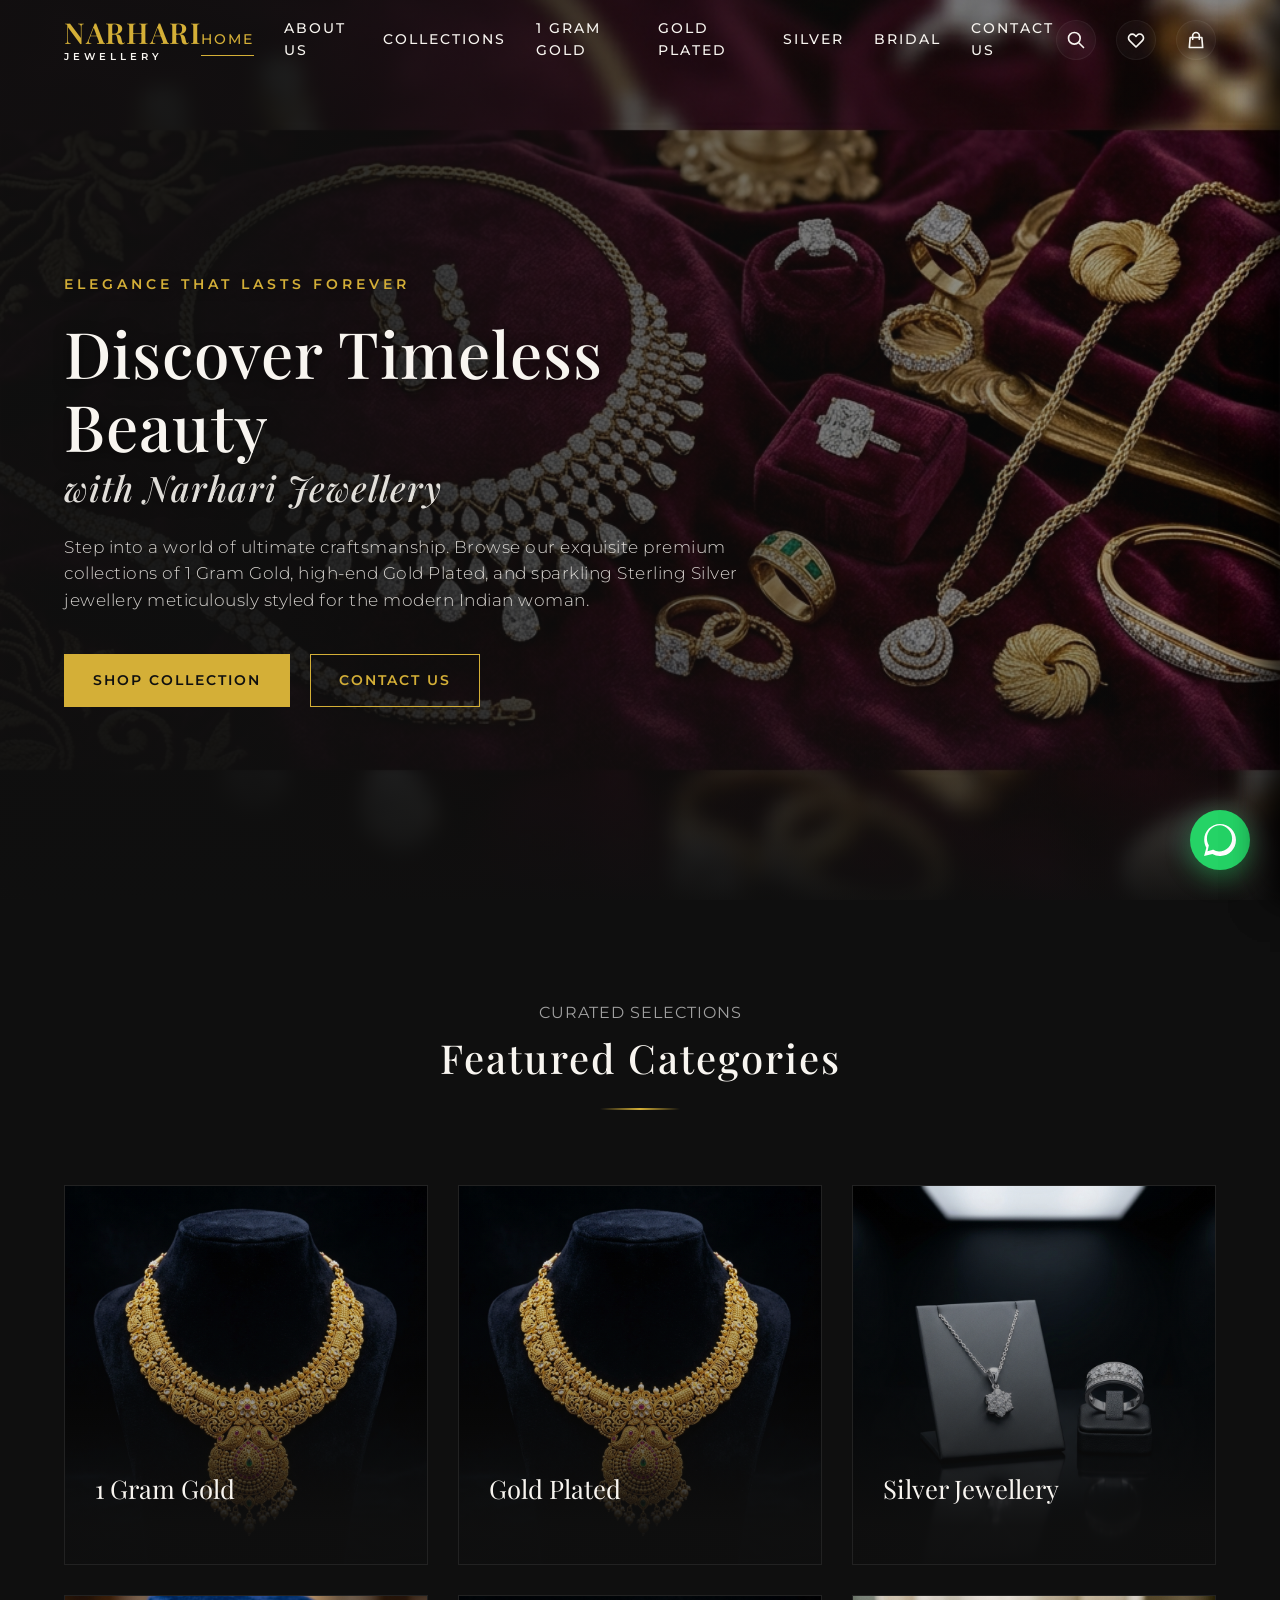
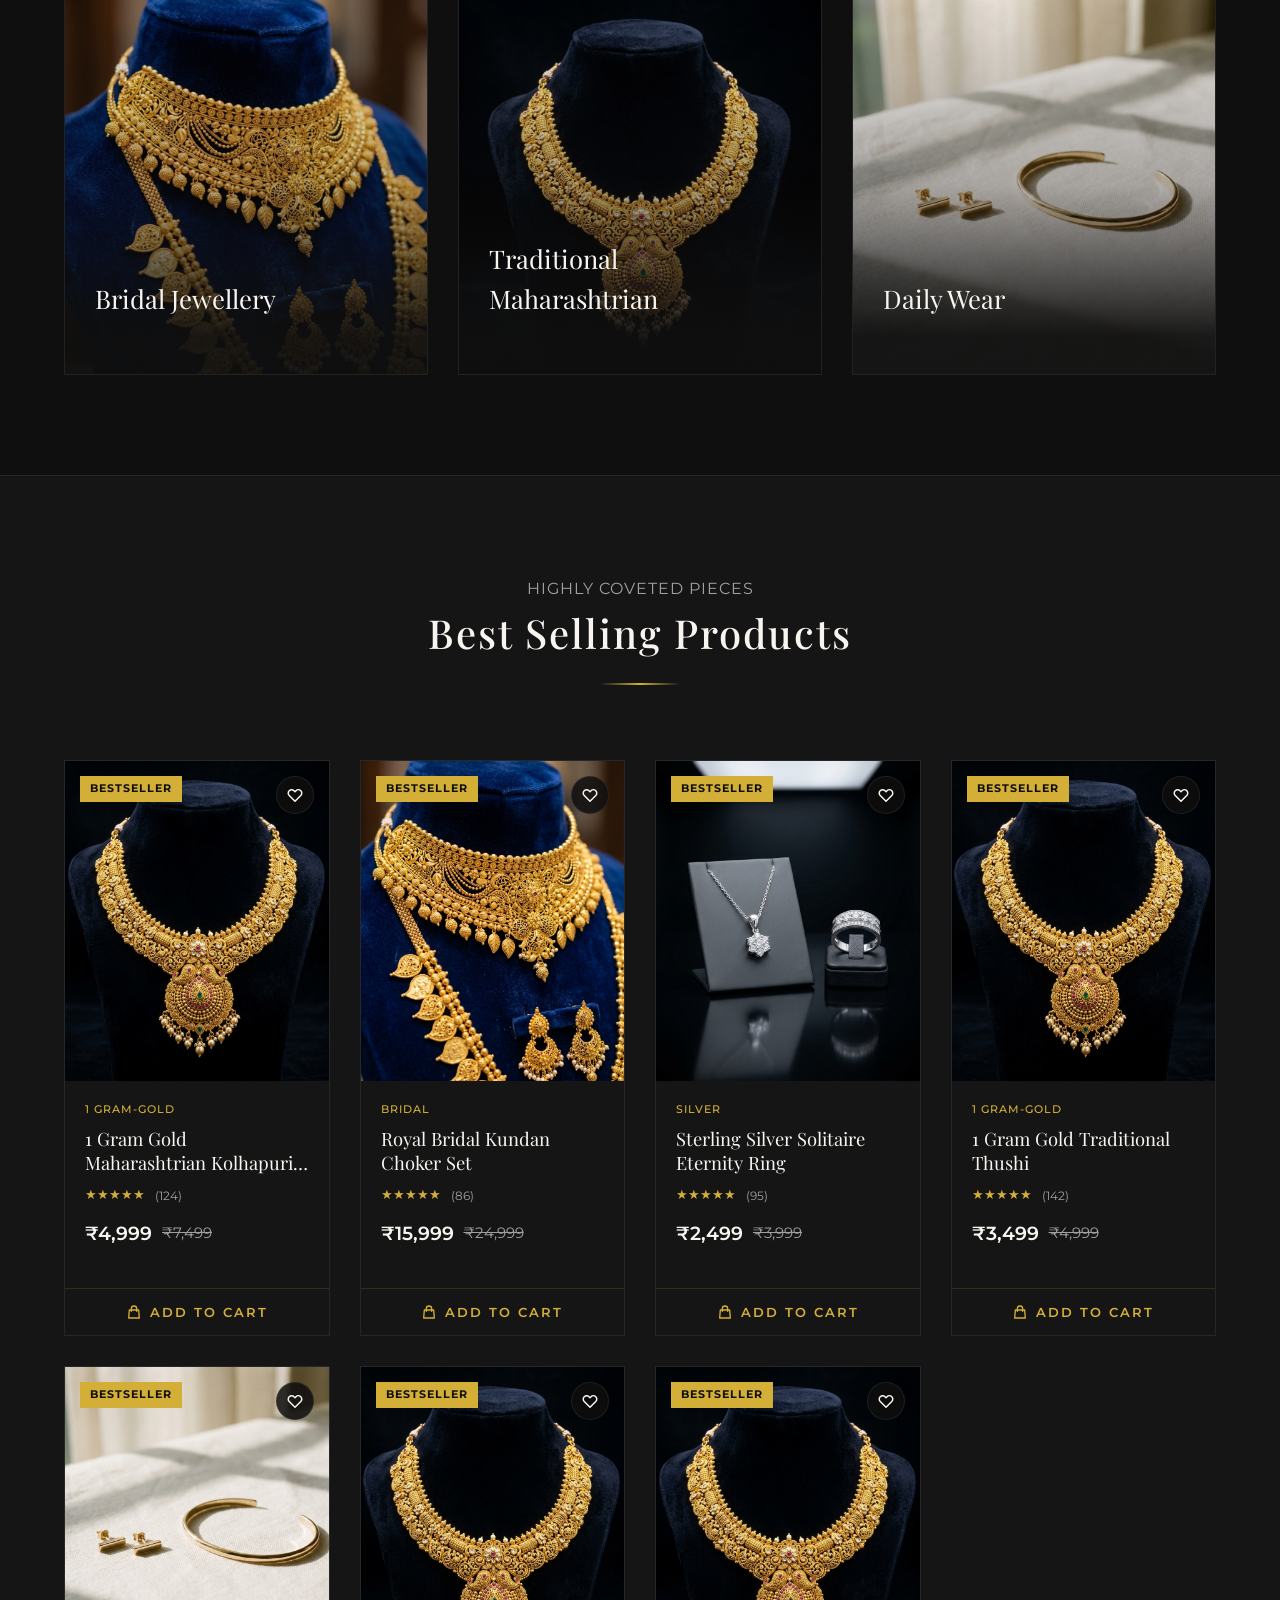
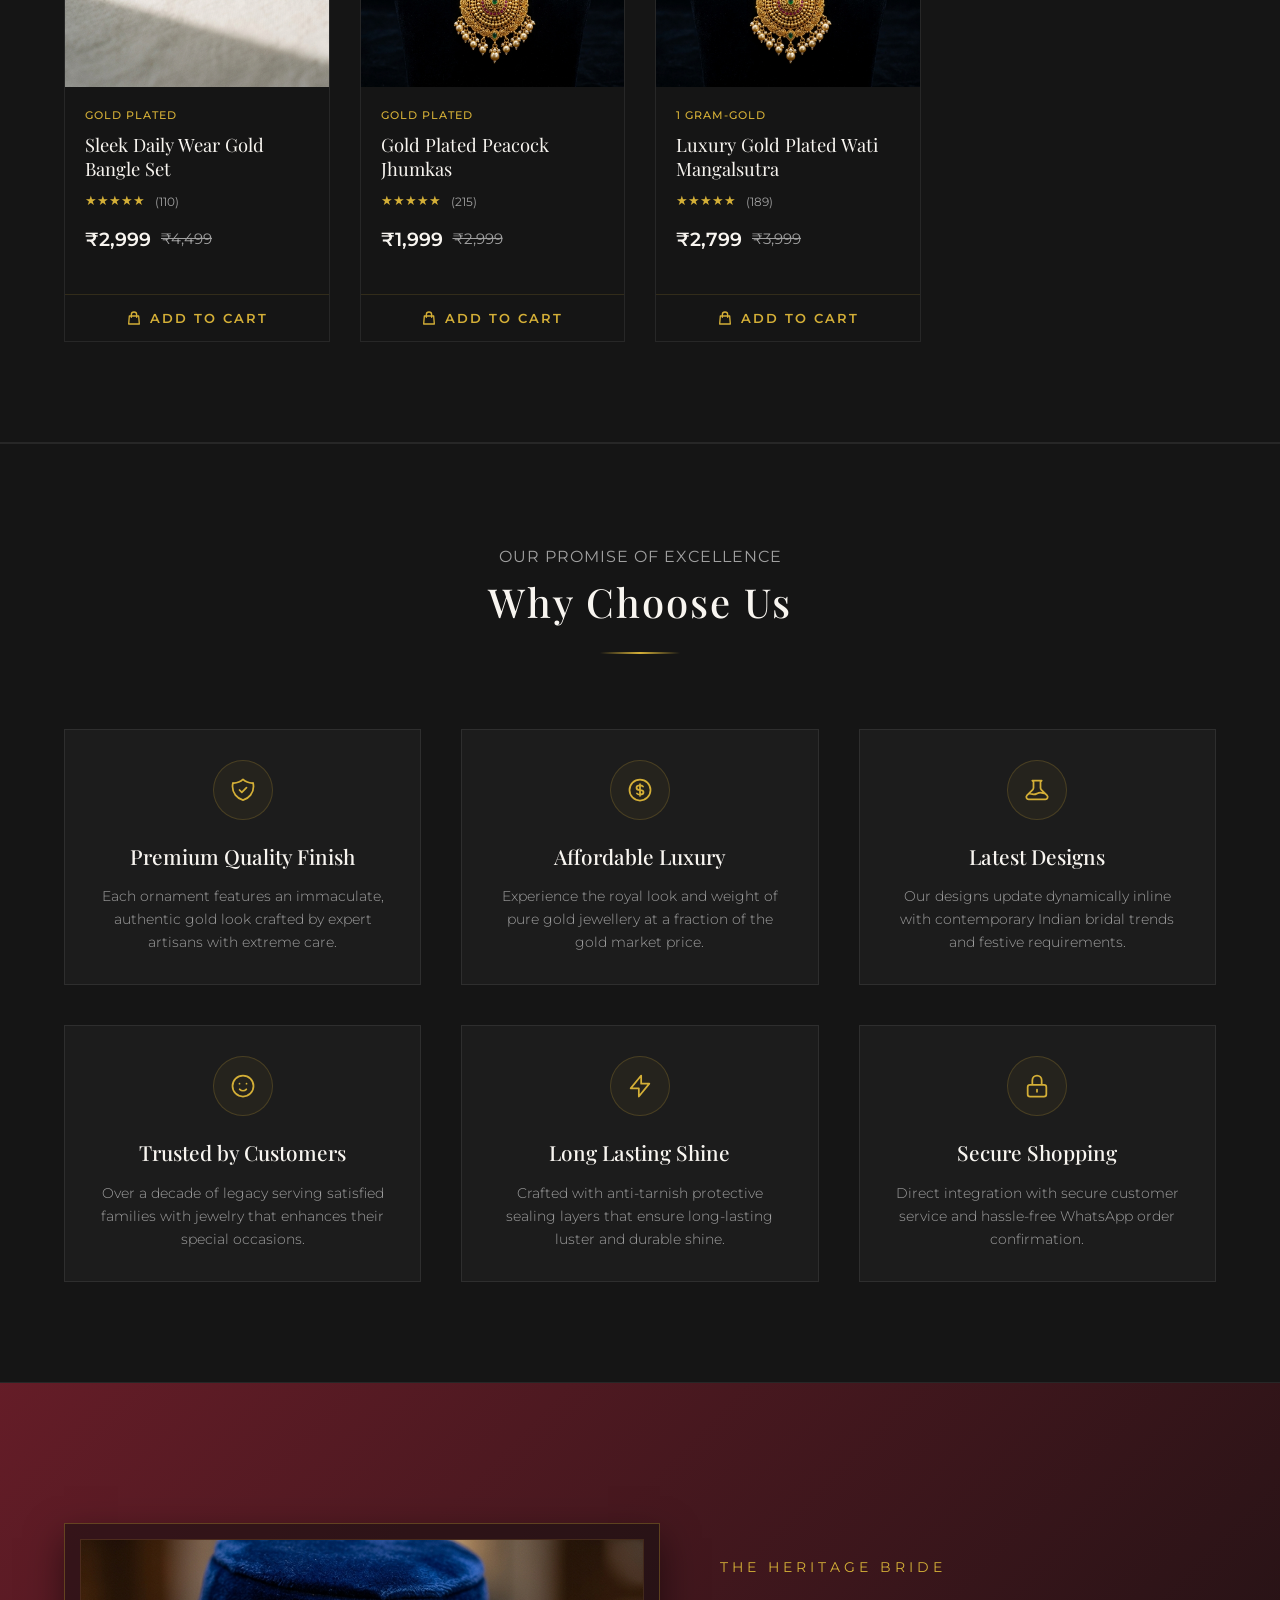
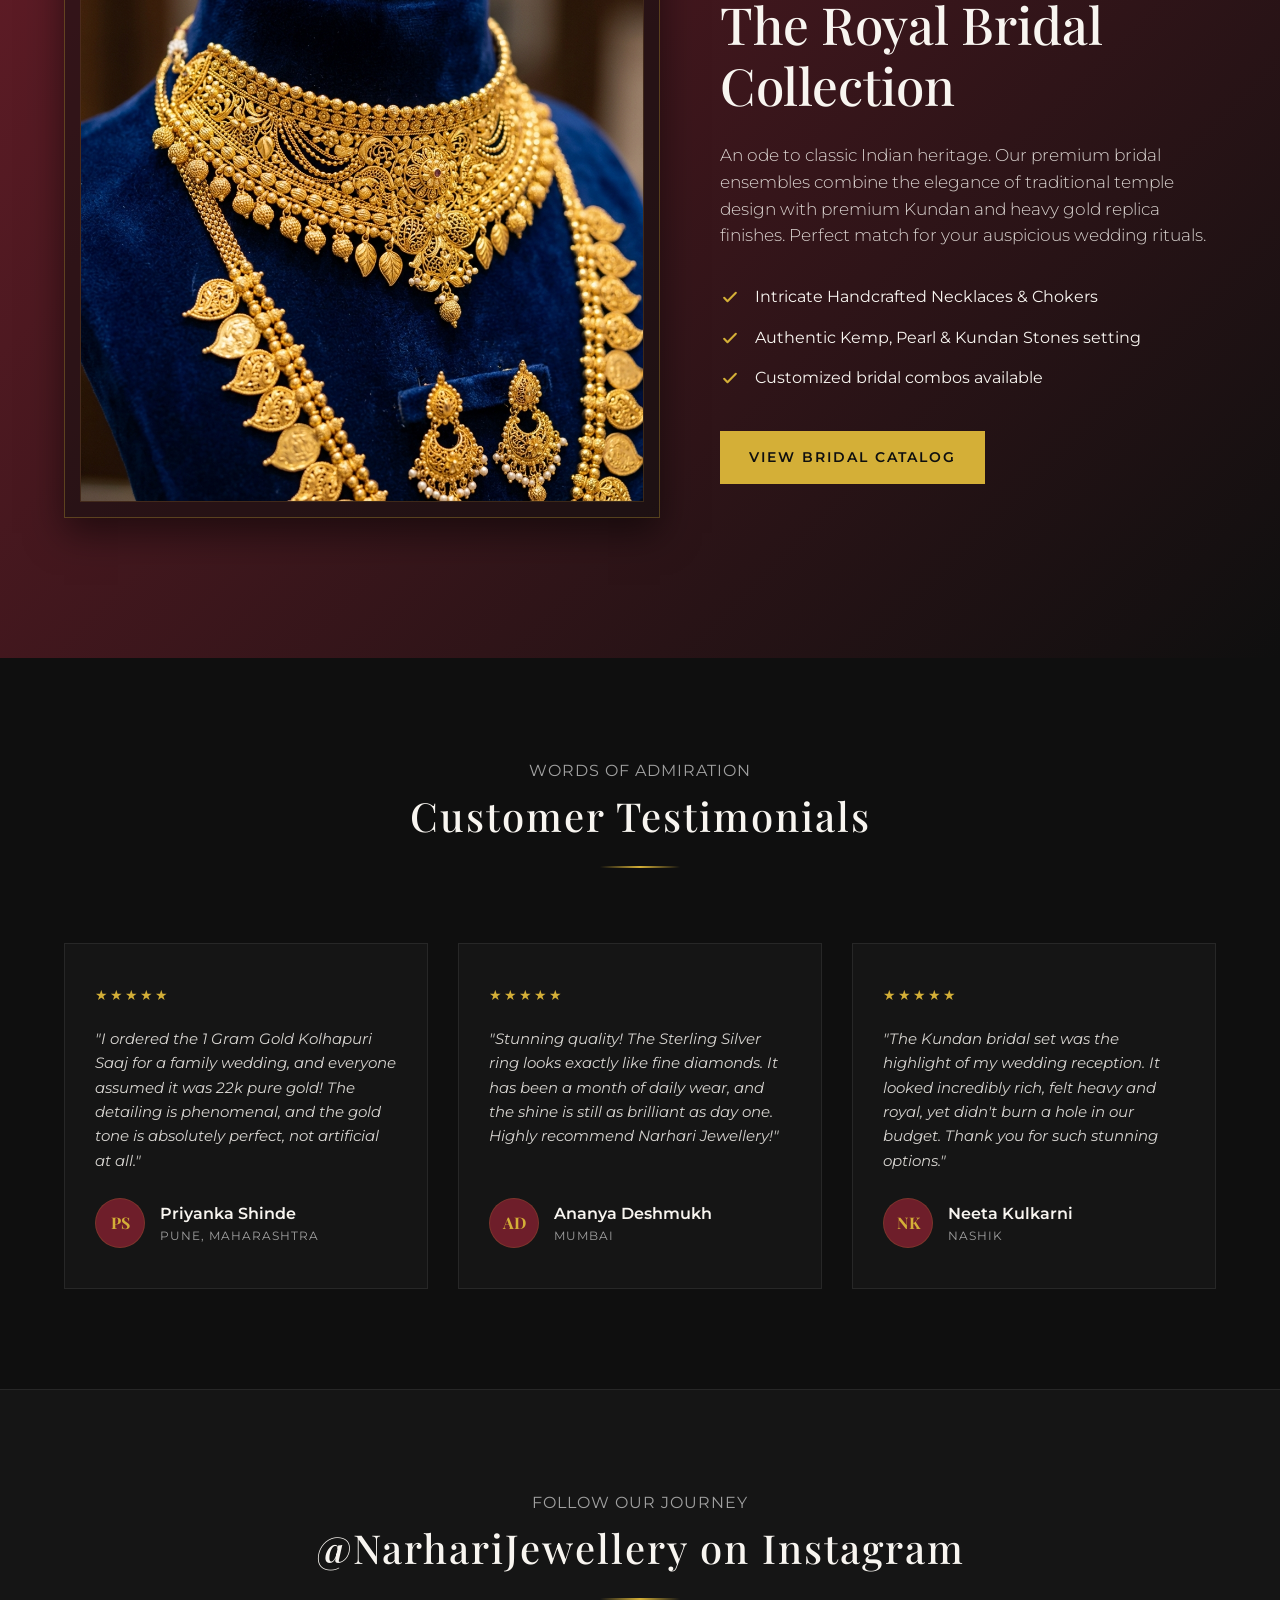
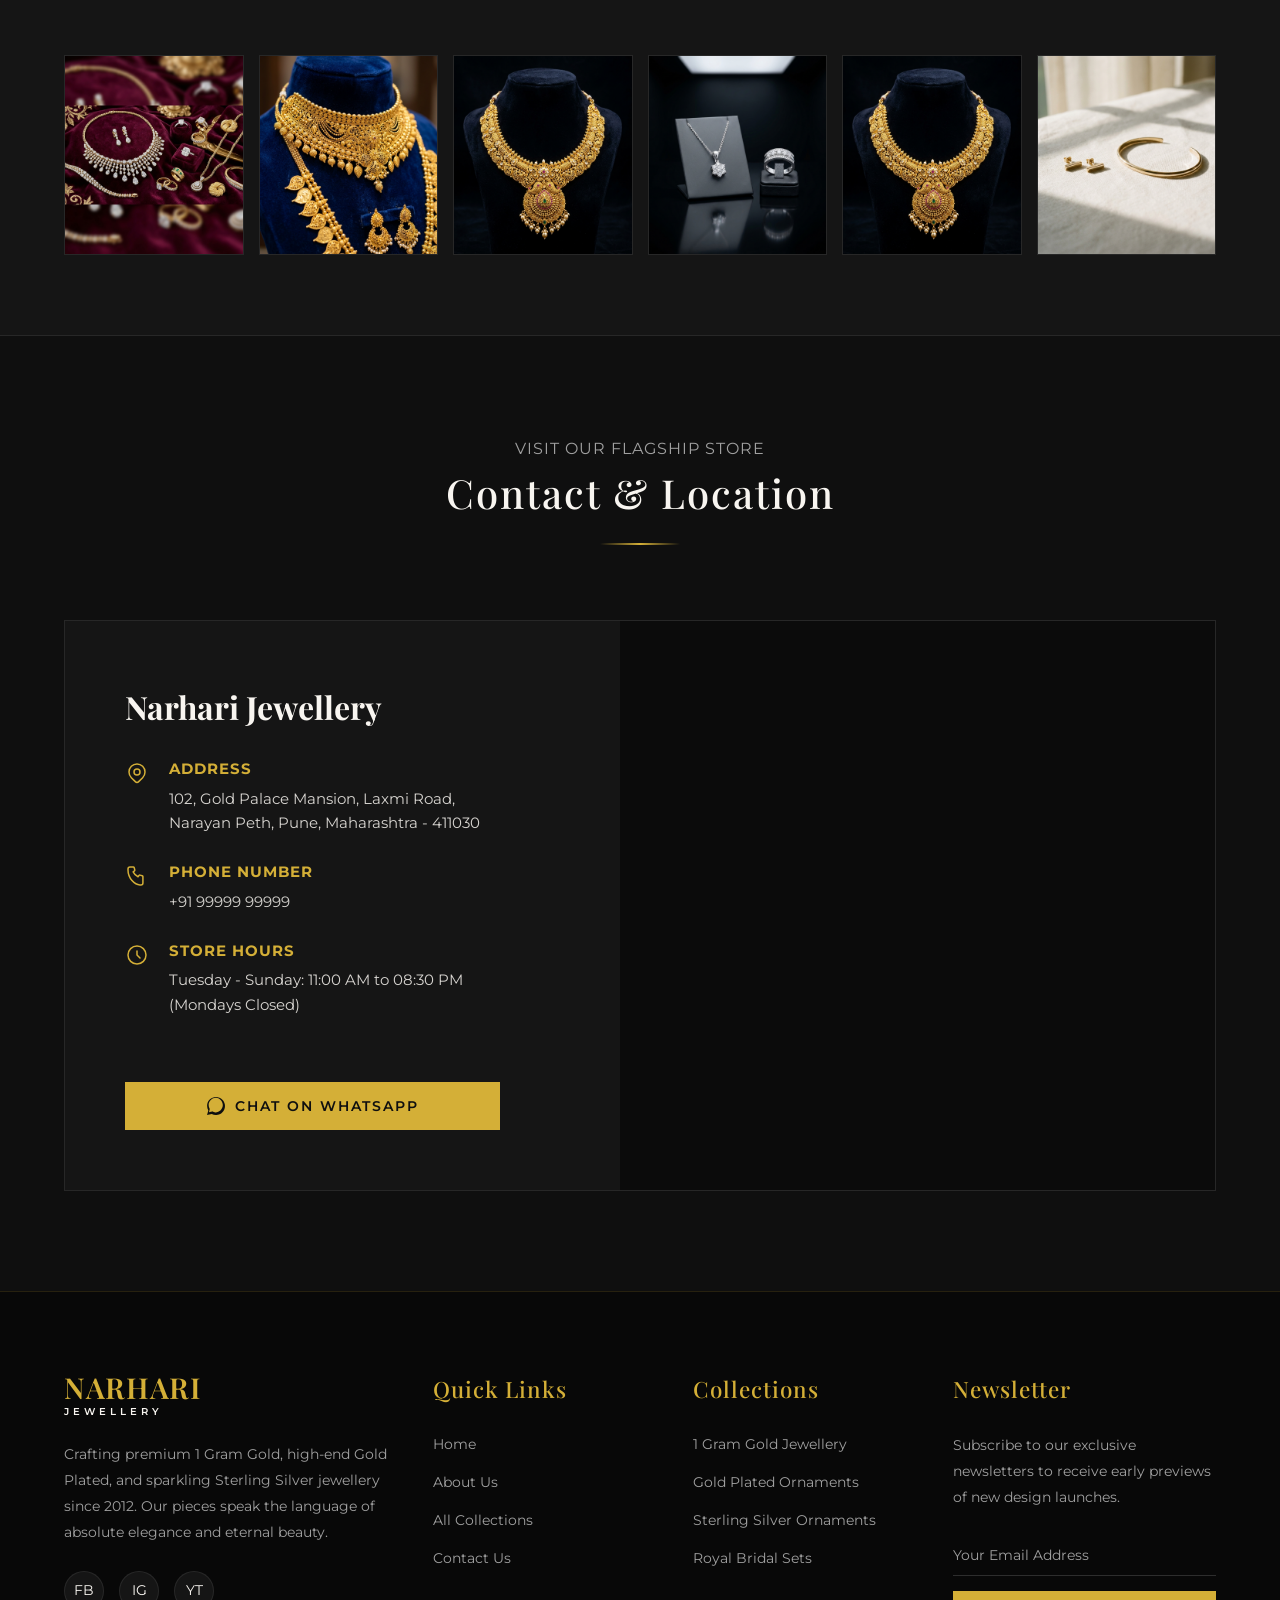
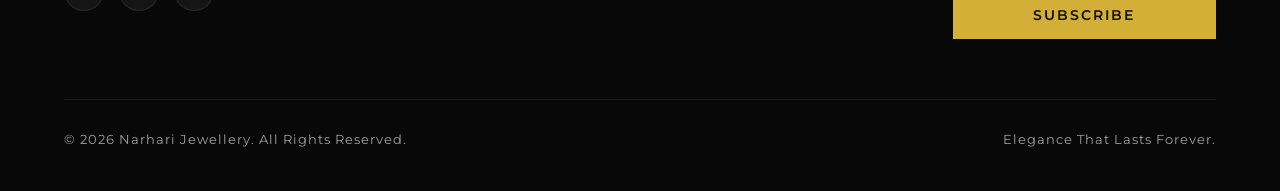
==== index.html @ 3dafe3de "first commit" ====
<!DOCTYPE html>
<html lang="en">
<head>
  <meta charset="UTF-8">
  <meta name="viewport" content="width=device-width, initial-scale=1.0">
  <title>Narhari Jewellery | Elegance That Lasts Forever</title>
  <meta name="description" content="Discover Timeless Beauty with Narhari Jewellery. Premium 1 Gram Gold, Gold Plated, Silver, Traditional Maharashtrian & Bridal Jewellery Collections.">
  <link rel="stylesheet" href="css/styles.css">
</head>
<body>

  <!-- --- Sticky Navigation Header --- -->
  <header>
    <div class="header-container">
      <a href="index.html" class="logo">
        NARHARI
        <span class="sublogo">Jewellery</span>
      </a>

      <!-- Main Navigation Menu -->
      <nav class="nav-menu">
        <a href="index.html" class="active">Home</a>
        <a href="about.html">About Us</a>
        <a href="collections.html">Collections</a>
        <a href="one-gram-gold.html">1 Gram Gold</a>
        <a href="gold-plated.html">Gold Plated</a>
        <a href="silver.html">Silver</a>
        <a href="bridal.html">Bridal</a>
        <a href="contact.html">Contact Us</a>
      </nav>

      <!-- Header actions (Search, Wishlist, Cart) -->
      <div class="header-actions">
        <!-- Search Trigger -->
        <button class="header-icon-btn search-trigger" aria-label="Search Catalog" id="nav-search-btn">
          <svg style="width: 20px; height: 20px;" fill="none" viewBox="0 0 24 24" stroke="currentColor">
            <path stroke-linecap="round" stroke-linejoin="round" stroke-width="2" d="M21 21l-6-6m2-5a7 7 0 11-14 0 7 7 0 0114 0z" />
          </svg>
        </button>

        <!-- Wishlist Drawer Trigger -->
        <button class="header-icon-btn wishlist-trigger" aria-label="Wishlist" id="nav-wishlist-btn">
          <svg style="width: 20px; height: 20px;" fill="none" viewBox="0 0 24 24" stroke="currentColor">
            <path stroke-linecap="round" stroke-linejoin="round" stroke-width="2" d="M4.318 6.318a4.5 4.5 0 000 6.364L12 20.364l7.682-7.682a4.5 4.5 0 00-6.364-6.364L12 7.636l-1.318-1.318a4.5 4.5 0 00-6.364 0z" />
          </svg>
          <span class="badge wishlist-badge" style="display: none;">0</span>
        </button>

        <!-- Cart Drawer Trigger -->
        <button class="header-icon-btn cart-trigger" aria-label="Cart" id="nav-cart-btn">
          <svg style="width: 20px; height: 20px;" fill="none" viewBox="0 0 24 24" stroke="currentColor">
            <path stroke-linecap="round" stroke-linejoin="round" stroke-width="2" d="M16 11V7a4 4 0 00-8 0v4M5 9h14l1 12H4L5 9z" />
          </svg>
          <span class="badge cart-badge" style="display: none;">0</span>
        </button>

        <!-- Mobile Menu Toggle Button -->
        <div class="menu-toggle" aria-label="Toggle Mobile Menu">
          <span></span>
          <span></span>
          <span></span>
        </div>
      </div>
    </div>
  </header>

  <!-- --- 1. Hero Banner Section --- -->
  <section class="hero-section">
    <!-- Sliding luxury background banner -->
    <div class="hero-slider">
      <div class="hero-slide" style="background-image: url('assets/images/hero_banner.png');"></div>
    </div>

    <div class="hero-content">
      <div class="hero-content-inner">
        <span class="hero-tagline">Elegance That Lasts Forever</span>
        <h1 class="hero-title">
          Discover Timeless Beauty
          <span>with Narhari Jewellery</span>
        </h1>
        <p class="hero-desc">
          Step into a world of ultimate craftsmanship. Browse our exquisite premium collections of 1 Gram Gold, high-end Gold Plated, and sparkling Sterling Silver jewellery meticulously styled for the modern Indian woman.
        </p>
        <div class="hero-actions-btns">
          <a href="collections.html" class="btn-gold">Shop Collection</a>
          <a href="contact.html" class="btn-outline">Contact Us</a>
        </div>
      </div>
    </div>
  </section>

  <!-- --- 2. Featured Categories Section --- -->
  <section class="section-padding">
    <div class="container">
      <div class="section-header">
        <p>Curated Selections</p>
        <h2>Featured Categories</h2>
      </div>

      <div class="categories-grid">
        <!-- 1 Gram Gold Category -->
        <a href="one-gram-gold.html" class="category-card">
          <img src="assets/images/cat_1gram.png" alt="1 Gram Gold Jewellery">
          <div class="category-card-content">
            <h3>1 Gram Gold</h3>
            <p>Explore Collection →</p>
          </div>
        </a>

        <!-- Gold Plated Category -->
        <a href="gold-plated.html" class="category-card">
          <img src="assets/images/cat_goldplated.png" alt="Gold Plated Jewellery">
          <div class="category-card-content">
            <h3>Gold Plated</h3>
            <p>Explore Collection →</p>
          </div>
        </a>

        <!-- Silver Category -->
        <a href="silver.html" class="category-card">
          <img src="assets/images/cat_silver.png" alt="Silver Jewellery">
          <div class="category-card-content">
            <h3>Silver Jewellery</h3>
            <p>Explore Collection →</p>
          </div>
        </a>

        <!-- Bridal Collection Category -->
        <a href="bridal.html" class="category-card">
          <img src="assets/images/bridal_showcase.png" alt="Bridal Collection">
          <div class="category-card-content">
            <h3>Bridal Jewellery</h3>
            <p>Explore Collection →</p>
          </div>
        </a>

        <!-- Traditional Collection Category -->
        <a href="collections.html?category=traditional" class="category-card">
          <img src="assets/images/cat_traditional.png" alt="Traditional Jewellery">
          <div class="category-card-content">
            <h3>Traditional Maharashtrian</h3>
            <p>Explore Collection →</p>
          </div>
        </a>

        <!-- Daily Wear Category -->
        <a href="collections.html?category=daily-wear" class="category-card">
          <img src="assets/images/cat_dailywear.png" alt="Daily Wear Jewellery">
          <div class="category-card-content">
            <h3>Daily Wear</h3>
            <p>Explore Collection →</p>
          </div>
        </a>
      </div>
    </div>
  </section>

  <!-- --- 3. Best Selling Products Section --- -->
  <section class="section-padding" style="background-color: var(--dark-accent); border-top: var(--border-dark); border-bottom: var(--border-dark);">
    <div class="container">
      <div class="section-header">
        <p>Highly Coveted Pieces</p>
        <h2>Best Selling Products</h2>
      </div>

      <!-- Grid dynamically loaded by main.js -->
      <div class="products-grid js-best-sellers">
        <!-- Products will load here dynamically via JavaScript -->
      </div>
    </div>
  </section>

  <!-- --- 4. Why Choose Narhari Jewellery Section --- -->
  <section class="section-padding why-choose-us">
    <div class="container">
      <div class="section-header">
        <p>Our Promise of Excellence</p>
        <h2>Why Choose Us</h2>
      </div>

      <div class="features-grid">
        <!-- Feature 1: Premium Finish -->
        <div class="feature-item">
          <div class="feature-icon">
            <svg fill="none" viewBox="0 0 24 24" stroke="currentColor">
              <path stroke-linecap="round" stroke-linejoin="round" stroke-width="1.5" d="M9 12l2 2 4-4m5.618-4.016A11.955 11.955 0 0112 2.944a11.955 11.955 0 01-8.618 3.04A12.02 12.02 0 003 9c0 5.591 3.824 10.29 9 11.622 5.176-1.332 9-6.03 9-11.622 0-1.042-.133-2.052-.382-3.016z" />
            </svg>
          </div>
          <h3>Premium Quality Finish</h3>
          <p>Each ornament features an immaculate, authentic gold look crafted by expert artisans with extreme care.</p>
        </div>

        <!-- Feature 2: Affordable Luxury -->
        <div class="feature-item">
          <div class="feature-icon">
            <svg fill="none" viewBox="0 0 24 24" stroke="currentColor">
              <path stroke-linecap="round" stroke-linejoin="round" stroke-width="1.5" d="M12 8c-1.657 0-3 .895-3 2s1.343 2 3 2 3 .895 3 2-1.343 2-3 2m0-8c1.11 0 2.08.402 2.599 1M12 8V7m0 1v8m0 0v1m0-1c-1.11 0-2.08-.402-2.599-1M21 12a9 9 0 11-18 0 9 9 0 0118 0z" />
            </svg>
          </div>
          <h3>Affordable Luxury</h3>
          <p>Experience the royal look and weight of pure gold jewellery at a fraction of the gold market price.</p>
        </div>

        <!-- Feature 3: Latest Designs -->
        <div class="feature-item">
          <div class="feature-icon">
            <svg fill="none" viewBox="0 0 24 24" stroke="currentColor">
              <path stroke-linecap="round" stroke-linejoin="round" stroke-width="1.5" d="M19.428 15.428a2 2 0 00-1.022-.547l-2.387-.477a6 6 0 00-3.86.517l-.318.158a6 6 0 01-3.86.517L6.05 15.21a2 2 0 00-1.806.547M8 4h8l-1 1v5.172a2 2 0 00.586 1.414l5 5c1.26 1.26.367 3.414-1.415 3.414H4.828c-1.782 0-2.674-2.154-1.414-3.414l5-5A2 2 0 009 10.172V5L8 4z" />
            </svg>
          </div>
          <h3>Latest Designs</h3>
          <p>Our designs update dynamically inline with contemporary Indian bridal trends and festive requirements.</p>
        </div>

        <!-- Feature 4: Trusted by Customers -->
        <div class="feature-item">
          <div class="feature-icon">
            <svg fill="none" viewBox="0 0 24 24" stroke="currentColor">
              <path stroke-linecap="round" stroke-linejoin="round" stroke-width="1.5" d="M14.828 14.828a4 4 0 01-5.656 0M9 10h.01M15 10h.01M21 12a9 9 0 11-18 0 9 9 0 0118 0z" />
            </svg>
          </div>
          <h3>Trusted by Customers</h3>
          <p>Over a decade of legacy serving satisfied families with jewelry that enhances their special occasions.</p>
        </div>

        <!-- Feature 5: Long Lasting Shine -->
        <div class="feature-item">
          <div class="feature-icon">
            <svg fill="none" viewBox="0 0 24 24" stroke="currentColor">
              <path stroke-linecap="round" stroke-linejoin="round" stroke-width="1.5" d="M13 10V3L4 14h7v7l9-11h-7z" />
            </svg>
          </div>
          <h3>Long Lasting Shine</h3>
          <p>Crafted with anti-tarnish protective sealing layers that ensure long-lasting luster and durable shine.</p>
        </div>

        <!-- Feature 6: Secure Shopping -->
        <div class="feature-item">
          <div class="feature-icon">
            <svg fill="none" viewBox="0 0 24 24" stroke="currentColor">
              <path stroke-linecap="round" stroke-linejoin="round" stroke-width="1.5" d="M12 15v2m-6 4h12a2 2 0 002-2v-6a2 2 0 00-2-2H6a2 2 0 00-2 2v6a2 2 0 002 2zm10-10V7a4 4 0 00-8 0v4h8z" />
            </svg>
          </div>
          <h3>Secure Shopping</h3>
          <p>Direct integration with secure customer service and hassle-free WhatsApp order confirmation.</p>
        </div>
      </div>
    </div>
  </section>

  <!-- --- 5. Bridal Collection Showcase Section --- -->
  <section class="bridal-showcase-section" style="background-image: url('assets/images/hero_banner.png');">
    <div class="container">
      <div class="bridal-container">
        <!-- Showcase Image box -->
        <div class="bridal-img-wrapper">
          <img src="assets/images/bridal_showcase.png" alt="Bridal Gold Choker Showcase">
        </div>

        <!-- Description details -->
        <div class="bridal-details">
          <span class="bridal-tag">The Heritage Bride</span>
          <h2>The Royal Bridal Collection</h2>
          <p>
            An ode to classic Indian heritage. Our premium bridal ensembles combine the elegance of traditional temple design with premium Kundan and heavy gold replica finishes. Perfect match for your auspicious wedding rituals.
          </p>
          <ul class="bridal-points">
            <li>
              <svg style="width: 20px; height: 20px;" fill="none" viewBox="0 0 24 24" stroke="currentColor">
                <path stroke-linecap="round" stroke-linejoin="round" stroke-width="2.5" d="M5 13l4 4L19 7" />
              </svg>
              <span>Intricate Handcrafted Necklaces & Chokers</span>
            </li>
            <li>
              <svg style="width: 20px; height: 20px;" fill="none" viewBox="0 0 24 24" stroke="currentColor">
                <path stroke-linecap="round" stroke-linejoin="round" stroke-width="2.5" d="M5 13l4 4L19 7" />
              </svg>
              <span>Authentic Kemp, Pearl & Kundan Stones setting</span>
            </li>
            <li>
              <svg style="width: 20px; height: 20px;" fill="none" viewBox="0 0 24 24" stroke="currentColor">
                <path stroke-linecap="round" stroke-linejoin="round" stroke-width="2.5" d="M5 13l4 4L19 7" />
              </svg>
              <span>Customized bridal combos available</span>
            </li>
          </ul>
          <a href="bridal.html" class="btn-gold">View Bridal Catalog</a>
        </div>
      </div>
    </div>
  </section>

  <!-- --- 6. Customer Reviews Section --- -->
  <section class="section-padding">
    <div class="container">
      <div class="section-header">
        <p>Words of Admiration</p>
        <h2>Customer Testimonials</h2>
      </div>

      <div class="reviews-grid">
        <!-- Review 1 -->
        <div class="review-card">
          <div class="stars">★★★★★</div>
          <p class="review-text">
            "I ordered the 1 Gram Gold Kolhapuri Saaj for a family wedding, and everyone assumed it was 22k pure gold! The detailing is phenomenal, and the gold tone is absolutely perfect, not artificial at all."
          </p>
          <div class="reviewer-info">
            <div class="reviewer-avatar">PS</div>
            <div class="reviewer-meta">
              <h4>Priyanka Shinde</h4>
              <p>Pune, Maharashtra</p>
            </div>
          </div>
        </div>

        <!-- Review 2 -->
        <div class="review-card">
          <div class="stars">★★★★★</div>
          <p class="review-text">
            "Stunning quality! The Sterling Silver ring looks exactly like fine diamonds. It has been a month of daily wear, and the shine is still as brilliant as day one. Highly recommend Narhari Jewellery!"
          </p>
          <div class="reviewer-info">
            <div class="reviewer-avatar">AD</div>
            <div class="reviewer-meta">
              <h4>Ananya Deshmukh</h4>
              <p>Mumbai</p>
            </div>
          </div>
        </div>

        <!-- Review 3 -->
        <div class="review-card">
          <div class="stars">★★★★★</div>
          <p class="review-text">
            "The Kundan bridal set was the highlight of my wedding reception. It looked incredibly rich, felt heavy and royal, yet didn't burn a hole in our budget. Thank you for such stunning options."
          </p>
          <div class="reviewer-info">
            <div class="reviewer-avatar">NK</div>
            <div class="reviewer-meta">
              <h4>Neeta Kulkarni</h4>
              <p>Nashik</p>
            </div>
          </div>
        </div>
      </div>
    </div>
  </section>

  <!-- --- 7. Instagram Gallery Section --- -->
  <section class="section-padding" style="background-color: var(--dark-accent); border-top: var(--border-dark); border-bottom: var(--border-dark); padding-bottom: 80px;">
    <div class="container">
      <div class="section-header" style="margin-bottom: 40px;">
        <p>Follow Our Journey</p>
        <h2>@NarhariJewellery on Instagram</h2>
      </div>

      <div class="insta-grid">
        <div class="insta-item">
          <img src="assets/images/hero_banner.png" alt="Instagram jewellery showcase">
          <div class="insta-overlay">♥</div>
        </div>
        <div class="insta-item">
          <img src="assets/images/bridal_showcase.png" alt="Instagram bridal choker close up">
          <div class="insta-overlay">♥</div>
        </div>
        <div class="insta-item">
          <img src="assets/images/cat_1gram.png" alt="Instagram gold ornament layout">
          <div class="insta-overlay">♥</div>
        </div>
        <div class="insta-item">
          <img src="assets/images/cat_silver.png" alt="Instagram sparkling silver jewelry close up">
          <div class="insta-overlay">♥</div>
        </div>
        <div class="insta-item">
          <img src="assets/images/cat_traditional.png" alt="Instagram traditional jewellery layout">
          <div class="insta-overlay">♥</div>
        </div>
        <div class="insta-item">
          <img src="assets/images/cat_dailywear.png" alt="Instagram daily wear ornaments layout">
          <div class="insta-overlay">♥</div>
        </div>
      </div>
    </div>
  </section>

  <!-- --- 8. Contact & Location Section --- -->
  <section class="section-padding">
    <div class="container">
      <div class="section-header">
        <p>Visit Our Flagship Store</p>
        <h2>Contact & Location</h2>
      </div>

      <div class="contact-section-inner">
        <!-- Details Column -->
        <div class="contact-details-side">
          <h3>Narhari Jewellery</h3>
          <ul class="contact-info-list">
            <li>
              <svg style="width: 24px; height: 24px;" fill="none" viewBox="0 0 24 24" stroke="currentColor">
                <path stroke-linecap="round" stroke-linejoin="round" stroke-width="1.5" d="M17.657 16.657L13.414 20.9a1.998 1.998 0 01-2.827 0l-4.244-4.243a8 8 0 1111.314 0z" />
                <path stroke-linecap="round" stroke-linejoin="round" stroke-width="1.5" d="M15 11a3 3 0 11-6 0 3 3 0 016 0z" />
              </svg>
              <div>
                <h4>Address</h4>
                <p>102, Gold Palace Mansion, Laxmi Road, Narayan Peth, Pune, Maharashtra - 411030</p>
              </div>
            </li>
            <li>
              <svg style="width: 24px; height: 24px;" fill="none" viewBox="0 0 24 24" stroke="currentColor">
                <path stroke-linecap="round" stroke-linejoin="round" stroke-width="1.5" d="M3 5a2 2 0 012-2h3.28a1 1 0 01.94.725l.548 2.2a1 1 0 01-.321.988l-1.305.98a10.582 10.582 0 004.872 4.872l.98-1.305a1 1 0 01.988-.321l2.2.548a1 1 0 01.725.94V19a2 2 0 01-2 2h-1C9.716 21 3 14.284 3 6V5z" />
              </svg>
              <div>
                <h4>Phone Number</h4>
                <p>+91 99999 99999</p>
              </div>
            </li>
            <li>
              <svg style="width: 24px; height: 24px;" fill="none" viewBox="0 0 24 24" stroke="currentColor">
                <path stroke-linecap="round" stroke-linejoin="round" stroke-width="1.5" d="M12 8v4l3 3m6-3a9 9 0 11-18 0 9 9 0 0118 0z" />
              </svg>
              <div>
                <h4>Store Hours</h4>
                <p>Tuesday - Sunday: 11:00 AM to 08:30 PM (Mondays Closed)</p>
              </div>
            </li>
          </ul>
          
          <button class="btn-gold" onclick="sendWhatsAppMessage('Hello! I would like to schedule a virtual tour or query about jewellery availability.')" style="gap: 10px;">
            <svg style="width: 18px; height: 18px; fill: currentColor;" viewBox="0 0 24 24">
              <path d="M.057 24l1.687-6.163c-1.041-1.804-1.588-3.849-1.587-5.946C.06 5.348 5.397.01 12.008.01c3.202.001 6.212 1.246 8.477 3.513 2.262 2.268 3.507 5.28 3.505 8.484-.004 6.657-5.34 11.997-11.953 11.997-2.005-.001-3.973-.502-5.717-1.456L0 24zm6.59-4.846c1.6.95 3.188 1.449 4.625 1.451 5.403.002 9.803-4.394 9.806-9.799.002-2.618-1.016-5.08-2.868-6.932C16.357 2.022 13.9 1.002 12.01 1.002c-5.41 0-9.811 4.397-9.814 9.803-.001 1.93.501 3.568 1.461 5.093L2.653 20.4l4.032-1.057z" />
            </svg>
            Chat On WhatsApp
          </button>
        </div>

        <!-- Google Maps Side -->
        <div class="contact-map-side">
          <!-- Styled maps frame mapping Pune Laxmi road -->
          <iframe 
            src="https://www.google.com/maps/embed?pb=!1m18!1m12!1m3!1d3783.3811653896507!2d73.84783307590807!3d18.511676669446467!2m3!1f0!2f0!3f0!3m2!1i1024!2i768!4f13.1!3m3!1m2!1s0x3bc2c06ff3fd5555%3A0xc39f88c5ccff19df!2sLaxmi%20Rd%2C%20Pune%2C%20Maharashtra!5e0!3m2!1sen!2sin!4v1718800000000!5m2!1sen!2sin" 
            allowfullscreen="" 
            loading="lazy" 
            referrerpolicy="no-referrer-when-downgrade">
          </iframe>
        </div>
      </div>
    </div>
  </section>

  <!-- --- Footer --- -->
  <footer>
    <div class="container">
      <div class="footer-grid">
        <!-- Col 1: Brand details -->
        <div class="footer-col">
          <a href="index.html" class="logo" style="margin-bottom: 25px;">
            NARHARI
            <span class="sublogo">Jewellery</span>
          </a>
          <p>
            Crafting premium 1 Gram Gold, high-end Gold Plated, and sparkling Sterling Silver jewellery since 2012. Our pieces speak the language of absolute elegance and eternal beauty.
          </p>
          <div class="footer-social-links">
            <a href="#" class="footer-social-btn">FB</a>
            <a href="#" class="footer-social-btn">IG</a>
            <a href="#" class="footer-social-btn">YT</a>
          </div>
        </div>

        <!-- Col 2: Quick Links -->
        <div class="footer-col">
          <h3>Quick Links</h3>
          <ul class="footer-links">
            <li><a href="index.html">Home</a></li>
            <li><a href="about.html">About Us</a></li>
            <li><a href="collections.html">All Collections</a></li>
            <li><a href="contact.html">Contact Us</a></li>
          </ul>
        </div>

        <!-- Col 3: Collections -->
        <div class="footer-col">
          <h3>Collections</h3>
          <ul class="footer-links">
            <li><a href="one-gram-gold.html">1 Gram Gold Jewellery</a></li>
            <li><a href="gold-plated.html">Gold Plated Ornaments</a></li>
            <li><a href="silver.html">Sterling Silver Ornaments</a></li>
            <li><a href="bridal.html">Royal Bridal Sets</a></li>
          </ul>
        </div>

        <!-- Col 4: Newsletter -->
        <div class="footer-col">
          <h3>Newsletter</h3>
          <p>Subscribe to our exclusive newsletters to receive early previews of new design launches.</p>
          <form class="newsletter-form">
            <div class="newsletter-input-wrapper">
              <input type="email" placeholder="Your Email Address" required>
            </div>
            <button type="submit" class="btn-gold">Subscribe</button>
          </form>
        </div>
      </div>

      <div class="footer-bottom">
        <p>&copy; 2026 Narhari Jewellery. All Rights Reserved.</p>
        <p>Elegance That Lasts Forever.</p>
      </div>
    </div>
  </footer>

  <!-- --- Floating WhatsApp Chatbox widget --- -->
  <div class="whatsapp-widget">
    <!-- Float button -->
    <div class="whatsapp-btn-float" id="wa-btn-float">
      <svg viewBox="0 0 24 24">
        <path d="M.057 24l1.687-6.163c-1.041-1.804-1.588-3.849-1.587-5.946C.06 5.348 5.397.01 12.008.01c3.202.001 6.212 1.246 8.477 3.513 2.262 2.268 3.507 5.28 3.505 8.484-.004 6.657-5.34 11.997-11.953 11.997-2.005-.001-3.973-.502-5.717-1.456L0 24zm6.59-4.846c1.6.95 3.188 1.449 4.625 1.451 5.403.002 9.803-4.394 9.806-9.799.002-2.618-1.016-5.08-2.868-6.932C16.357 2.022 13.9 1.002 12.01 1.002c-5.41 0-9.811 4.397-9.814 9.803-.001 1.93.501 3.568 1.461 5.093L2.653 20.4l4.032-1.057z" />
      </svg>
    </div>

    <!-- Dynamic WhatsApp chatbox -->
    <div class="whatsapp-chatbox" id="wa-chatbox">
      <div class="whatsapp-chat-header">
        <div class="whatsapp-chat-header-avatar">NJ</div>
        <div class="whatsapp-chat-header-info">
          <h4>Narhari Support</h4>
          <p>Online • Custom Jewelry Expert</p>
        </div>
      </div>
      <div class="whatsapp-chat-body">
        <div class="whatsapp-msg">
          Namaste! 🙏 How can we help you look elegant today? Let us know what you're shopping for.
          <span class="msg-time">18:40</span>
        </div>
      </div>
      <div class="whatsapp-chat-templates">
        <button class="whatsapp-template-btn" onclick="sendWhatsAppMessage('Hi, I am interested in viewing the 1 Gram Gold Traditional Jewellery collection.')">
          Interested in 1 Gram Gold Collection
        </button>
        <button class="whatsapp-template-btn" onclick="sendWhatsAppMessage('Hello! I would like to schedule a video call consultation to choose Bridal Jewellery.')">
          Book Bridal Video Consultation
        </button>
        <button class="whatsapp-template-btn" onclick="sendWhatsAppMessage('Do you customize silver rings to specific sizes?')">
          Ask about custom Silver Rings
        </button>
      </div>
    </div>
  </div>

  <!-- --- Drawers Layout (Overlay & Slide Panels) --- -->
  <div class="drawer-overlay"></div>

  <!-- 1. Cart Drawer -->
  <div class="drawer" id="cart-drawer">
    <div class="drawer-header">
      <h3>Shopping Cart</h3>
      <span class="drawer-close-btn">&times;</span>
    </div>
    <!-- Cart Items will load here dynamically -->
    <div class="drawer-content" id="cart-items-list">
      <p class="empty-drawer-msg">Your shopping cart is empty.</p>
    </div>
    <!-- Cart Footer with Total -->
    <div class="drawer-footer">
      <div class="drawer-summary-row">
        <span class="label">Subtotal:</span>
        <span class="val" id="cart-total-value">₹0</span>
      </div>
      <div class="drawer-actions-btns">
        <button class="btn-gold" onclick="checkout()">Proceed to Checkout (WhatsApp)</button>
      </div>
    </div>
  </div>

  <!-- 2. Wishlist Drawer -->
  <div class="drawer" id="wishlist-drawer">
    <div class="drawer-header">
      <h3>My Wishlist</h3>
      <span class="drawer-close-btn">&times;</span>
    </div>
    <!-- Wishlist Items will load here dynamically -->
    <div class="drawer-content" id="wishlist-items-list">
      <p class="empty-drawer-msg">Your wishlist is empty.</p>
    </div>
  </div>

  <!-- --- Search Overlay --- -->
  <div class="search-overlay" id="search-overlay">
    <div class="search-container">
      <span class="search-close-btn" id="search-close">&times;</span>
      <div class="search-input-wrapper">
        <input type="text" id="search-input" placeholder="Search premium necklaces, rings, earrings..." autocomplete="off">
        <svg style="width: 28px; height: 28px;" fill="none" viewBox="0 0 24 24" stroke="currentColor">
          <path stroke-linecap="round" stroke-linejoin="round" stroke-width="2" d="M21 21l-6-6m2-5a7 7 0 11-14 0 7 7 0 0114 0z" />
        </svg>
      </div>
      <div class="search-results" id="search-results">
        <div class="search-results-list" id="search-results-list">
          <!-- Search results dynamically load here -->
        </div>
      </div>
    </div>
  </div>

  <!-- Data and JS -->
  <script src="js/data.js"></script>
  <script src="js/main.js"></script>
</body>
</html>
---- css/styles.css ----
/* Google Fonts: Playfair Display (Serif) & Montserrat (Sans-serif) */
@import url('https://fonts.googleapis.com/css2?family=Montserrat:ital,wght@0,300;0,400;0,500;0,600;0,700;1,400&family=Playfair+Display:ital,wght@0,400;0,500;0,600;0,700;1,400&display=swap');

:root {
  /* Color Palette */
  --gold: #D4AF37;
  --gold-light: #F3CD5F;
  --gold-dark: #AA820A;
  --dark: #0F0F0F;
  --dark-accent: #151515;
  --dark-card: #1C1C1C;
  --ivory: #F8F5F0;
  --maroon: #6E1E2A;
  --maroon-dark: #50121C;
  --maroon-light: #8E2E3A;
  --white: #FFFFFF;
  
  /* Text Colors */
  --text-dark: #0F0F0F;
  --text-light: #F8F5F0;
  --text-muted: #A0A0A0;
  --text-gold: #D4AF37;

  /* Fonts */
  --font-serif: 'Playfair Display', Georgia, serif;
  --font-sans: 'Montserrat', sans-serif;

  /* Transitions & Shadows */
  --transition-smooth: all 0.4s cubic-bezier(0.25, 0.8, 0.25, 1);
  --transition-fast: all 0.2s ease-in-out;
  --shadow-gold: 0 4px 20px rgba(212, 175, 55, 0.18);
  --shadow-gold-heavy: 0 10px 30px rgba(212, 175, 55, 0.3);
  --shadow-dark: 0 15px 35px rgba(0, 0, 0, 0.5);
  --shadow-nav: 0 5px 25px rgba(0, 0, 0, 0.35);
  
  /* Layout Borders */
  --border-gold: 1px solid rgba(212, 175, 55, 0.3);
  --border-gold-light: 1px solid rgba(212, 175, 55, 0.15);
  --border-dark: 1px solid rgba(255, 255, 255, 0.08);

  /* Heights */
  --header-height: 80px;
}

/* --- Base & Reset Styles --- */
* {
  margin: 0;
  padding: 0;
  box-sizing: border-box;
}

html {
  scroll-behavior: smooth;
  overflow-x: hidden;
}

body {
  font-family: var(--font-sans);
  background-color: var(--dark);
  color: var(--text-light);
  line-height: 1.6;
  overflow-x: hidden;
}

/* Custom Gold Scrollbar */
::-webkit-scrollbar {
  width: 8px;
}
::-webkit-scrollbar-track {
  background: var(--dark);
}
::-webkit-scrollbar-thumb {
  background: var(--gold-dark);
  border-radius: 4px;
}
::-webkit-scrollbar-thumb:hover {
  background: var(--gold);
}

a {
  color: inherit;
  text-decoration: none;
  transition: var(--transition-fast);
}

button, input, textarea, select {
  font-family: inherit;
  background: none;
  border: none;
  outline: none;
}

img {
  max-width: 100%;
  height: auto;
  display: block;
}

/* --- Utility Classes --- */
.container {
  width: 90%;
  max-width: 1400px;
  margin: 0 auto;
}

.text-gold {
  color: var(--gold);
}

.font-serif {
  font-family: var(--font-serif);
}

.section-padding {
  padding: 100px 0;
}

@media (max-width: 768px) {
  .section-padding {
    padding: 60px 0;
  }
}

.section-header {
  text-align: center;
  margin-bottom: 60px;
}

.section-header h2 {
  font-family: var(--font-serif);
  font-size: 2.5rem;
  font-weight: 500;
  letter-spacing: 2px;
  position: relative;
  display: inline-block;
  padding-bottom: 20px;
  margin-bottom: 15px;
}

.section-header h2::after {
  content: '';
  position: absolute;
  bottom: 0;
  left: 50%;
  transform: translateX(-50%);
  width: 80px;
  height: 2px;
  background: linear-gradient(90deg, transparent, var(--gold), transparent);
}

.section-header p {
  font-size: 1rem;
  color: var(--text-muted);
  letter-spacing: 1px;
  text-transform: uppercase;
}

/* Luxury Gold Button Styling */
.btn-gold {
  background-color: var(--gold);
  color: var(--dark);
  padding: 14px 28px;
  font-size: 0.9rem;
  font-weight: 600;
  letter-spacing: 2px;
  text-transform: uppercase;
  border: 1px solid var(--gold);
  cursor: pointer;
  display: inline-flex;
  align-items: center;
  justify-content: center;
  transition: var(--transition-smooth);
  position: relative;
  overflow: hidden;
  z-index: 1;
}

.btn-gold::before {
  content: '';
  position: absolute;
  top: 0;
  left: 0;
  width: 0;
  height: 100%;
  background-color: transparent;
  border: 1px solid var(--gold);
  transition: var(--transition-smooth);
  z-index: -1;
}

.btn-gold:hover {
  background-color: transparent;
  color: var(--gold);
  box-shadow: var(--shadow-gold);
}

.btn-outline {
  border: 1px solid var(--gold);
  color: var(--gold);
  padding: 14px 28px;
  font-size: 0.9rem;
  font-weight: 600;
  letter-spacing: 2px;
  text-transform: uppercase;
  cursor: pointer;
  display: inline-flex;
  align-items: center;
  justify-content: center;
  transition: var(--transition-smooth);
  position: relative;
  z-index: 1;
}

.btn-outline:hover {
  background-color: var(--gold);
  color: var(--dark);
  box-shadow: var(--shadow-gold-heavy);
}

.btn-maroon {
  background-color: var(--maroon);
  color: var(--white);
  padding: 14px 28px;
  font-size: 0.9rem;
  font-weight: 600;
  letter-spacing: 2px;
  text-transform: uppercase;
  cursor: pointer;
  display: inline-flex;
  align-items: center;
  justify-content: center;
  border: 1px solid var(--maroon);
  transition: var(--transition-smooth);
}

.btn-maroon:hover {
  background-color: var(--maroon-light);
  box-shadow: 0 4px 15px rgba(110, 30, 42, 0.4);
}

/* Glassmorphism helpers */
.glass-panel {
  background: rgba(15, 15, 15, 0.75);
  backdrop-filter: blur(15px);
  -webkit-backdrop-filter: blur(15px);
  border: var(--border-dark);
}

/* --- Navigation Header --- */
header {
  position: fixed;
  top: 0;
  left: 0;
  width: 100%;
  height: var(--header-height);
  display: flex;
  align-items: center;
  z-index: 1000;
  transition: var(--transition-smooth);
}

header.scrolled {
  height: 70px;
  background: rgba(15, 15, 15, 0.92);
  backdrop-filter: blur(12px);
  -webkit-backdrop-filter: blur(12px);
  box-shadow: var(--shadow-nav);
  border-bottom: var(--border-gold-light);
}

.header-container {
  display: flex;
  align-items: center;
  justify-content: space-between;
  width: 90%;
  max-width: 1400px;
  margin: 0 auto;
}

.logo {
  font-family: var(--font-serif);
  font-size: 1.8rem;
  font-weight: 600;
  letter-spacing: 1px;
  color: var(--gold);
  display: flex;
  flex-direction: column;
  line-height: 1.1;
}

.logo span.sublogo {
  font-family: var(--font-sans);
  font-size: 0.65rem;
  letter-spacing: 4px;
  text-transform: uppercase;
  color: var(--text-light);
  margin-top: 2px;
}

/* Nav Menu */
nav.nav-menu {
  display: flex;
  align-items: center;
  gap: 30px;
}

nav.nav-menu a {
  font-size: 0.85rem;
  font-weight: 500;
  text-transform: uppercase;
  letter-spacing: 2px;
  color: var(--text-light);
  position: relative;
  padding: 5px 0;
}

nav.nav-menu a::after {
  content: '';
  position: absolute;
  bottom: 0;
  left: 0;
  width: 0;
  height: 1px;
  background-color: var(--gold);
  transition: var(--transition-smooth);
}

nav.nav-menu a:hover, nav.nav-menu a.active {
  color: var(--gold);
}

nav.nav-menu a:hover::after, nav.nav-menu a.active::after {
  width: 100%;
}

/* Nav Icons Group */
.header-actions {
  display: flex;
  align-items: center;
  gap: 20px;
}

.header-icon-btn {
  color: var(--text-light);
  cursor: pointer;
  font-size: 1.2rem;
  position: relative;
  display: flex;
  align-items: center;
  justify-content: center;
  width: 40px;
  height: 40px;
  border-radius: 50%;
  transition: var(--transition-fast);
  background: rgba(255, 255, 255, 0.03);
  border: 1px solid rgba(255, 255, 255, 0.05);
}

.header-icon-btn:hover {
  color: var(--gold);
  background: rgba(212, 175, 55, 0.08);
  border-color: rgba(212, 175, 55, 0.3);
  transform: translateY(-2px);
}

.header-icon-btn .badge {
  position: absolute;
  top: -2px;
  right: -2px;
  background-color: var(--maroon);
  color: var(--white);
  font-size: 0.65rem;
  font-weight: 700;
  width: 18px;
  height: 18px;
  border-radius: 50%;
  display: flex;
  align-items: center;
  justify-content: center;
  border: 1.5px solid var(--dark);
}

/* Hamburger mobile button */
.menu-toggle {
  display: none;
  flex-direction: column;
  gap: 6px;
  cursor: pointer;
  z-index: 1001;
}

.menu-toggle span {
  display: block;
  width: 25px;
  height: 2px;
  background-color: var(--text-light);
  transition: var(--transition-smooth);
}

/* --- Hero Banner Section --- */
.hero-section {
  height: 100vh;
  position: relative;
  overflow: hidden;
  display: flex;
  align-items: center;
}

.hero-slider {
  position: absolute;
  top: 0;
  left: 0;
  width: 100%;
  height: 100%;
  z-index: 1;
}

.hero-slide {
  position: absolute;
  top: 0;
  left: 0;
  width: 100%;
  height: 100%;
  background-size: cover;
  background-position: center;
  opacity: 1;
  transition: var(--transition-smooth);
}

.hero-slide::before {
  content: '';
  position: absolute;
  top: 0;
  left: 0;
  width: 100%;
  height: 100%;
  background: linear-gradient(to right, rgba(15, 15, 15, 0.95) 20%, rgba(15, 15, 15, 0.65) 50%, rgba(15, 15, 15, 0.3) 100%),
              linear-gradient(to top, rgba(15, 15, 15, 0.95), transparent 30%);
}

.hero-content {
  position: relative;
  z-index: 2;
  width: 90%;
  max-width: 1400px;
  margin: 0 auto;
  padding-top: var(--header-height);
}

.hero-content-inner {
  max-width: 680px;
  animation: fadeInUp 1.2s cubic-bezier(0.25, 1, 0.5, 1) forwards;
}

.hero-tagline {
  font-size: 0.9rem;
  letter-spacing: 4px;
  text-transform: uppercase;
  color: var(--gold);
  font-weight: 600;
  margin-bottom: 20px;
  display: block;
  text-shadow: 0 2px 10px rgba(0, 0, 0, 0.5);
}

.hero-title {
  font-family: var(--font-serif);
  font-size: 4rem;
  font-weight: 500;
  line-height: 1.15;
  margin-bottom: 25px;
  letter-spacing: 1px;
  text-shadow: 0 4px 15px rgba(0, 0, 0, 0.6);
}

.hero-title span {
  display: block;
  font-size: 2.2rem;
  font-style: italic;
  font-family: var(--font-serif);
  color: var(--ivory);
  opacity: 0.9;
  margin-top: 5px;
}

.hero-desc {
  font-size: 1.05rem;
  color: var(--text-light);
  opacity: 0.85;
  margin-bottom: 40px;
  font-weight: 300;
  letter-spacing: 0.5px;
}

.hero-actions-btns {
  display: flex;
  gap: 20px;
}

@media (max-width: 768px) {
  .hero-title {
    font-size: 2.8rem;
  }
  .hero-title span {
    font-size: 1.6rem;
  }
  .hero-actions-btns {
    flex-direction: column;
    gap: 15px;
  }
}

/* --- Featured Categories Grid --- */
.categories-grid {
  display: grid;
  grid-template-columns: repeat(3, 1fr);
  gap: 30px;
}

.category-card {
  position: relative;
  height: 380px;
  overflow: hidden;
  border: var(--border-dark);
  transition: var(--transition-smooth);
  z-index: 1;
}

.category-card::before {
  content: '';
  position: absolute;
  top: 0;
  left: 0;
  width: 100%;
  height: 100%;
  background: linear-gradient(to top, rgba(15, 15, 15, 0.95) 10%, rgba(15, 15, 15, 0.3) 50%, transparent 100%);
  z-index: 2;
  transition: var(--transition-smooth);
}

.category-card img {
  width: 100%;
  height: 100%;
  object-fit: cover;
  transition: transform 1.2s cubic-bezier(0.25, 1, 0.5, 1);
}

.category-card-content {
  position: absolute;
  bottom: 0;
  left: 0;
  width: 100%;
  padding: 30px;
  z-index: 3;
  display: flex;
  flex-direction: column;
}

.category-card-content h3 {
  font-family: var(--font-serif);
  font-size: 1.6rem;
  font-weight: 400;
  margin-bottom: 5px;
  color: var(--text-light);
  transition: var(--transition-smooth);
}

.category-card-content p {
  font-size: 0.75rem;
  letter-spacing: 2px;
  text-transform: uppercase;
  color: var(--gold);
  font-weight: 500;
  opacity: 0;
  transform: translateY(10px);
  transition: var(--transition-smooth);
}

/* Hover effects */
.category-card:hover {
  border-color: rgba(212, 175, 55, 0.5);
  box-shadow: var(--shadow-gold);
}

.category-card:hover img {
  transform: scale(1.08);
}

.category-card:hover .category-card-content h3 {
  color: var(--gold);
}

.category-card:hover .category-card-content p {
  opacity: 1;
  transform: translateY(0);
}

@media (max-width: 992px) {
  .categories-grid {
    grid-template-columns: repeat(2, 1fr);
    gap: 20px;
  }
}
@media (max-width: 576px) {
  .categories-grid {
    grid-template-columns: 1fr;
  }
  .category-card {
    height: 300px;
  }
}

/* --- Best Selling Products --- */
.products-grid {
  display: grid;
  grid-template-columns: repeat(4, 1fr);
  gap: 30px;
}

.product-card {
  background-color: var(--dark-accent);
  border: var(--border-dark);
  transition: var(--transition-smooth);
  position: relative;
  display: flex;
  flex-direction: column;
}

.product-image-wrapper {
  position: relative;
  overflow: hidden;
  height: 320px;
  background-color: #0b0b0b;
}

.product-image-wrapper img {
  width: 100%;
  height: 100%;
  object-fit: cover;
  transition: transform 1s cubic-bezier(0.25, 1, 0.5, 1);
}

.product-card:hover .product-image-wrapper img {
  transform: scale(1.08);
}

/* Wishlist Ribbon Button */
.wishlist-btn {
  position: absolute;
  top: 15px;
  right: 15px;
  width: 38px;
  height: 38px;
  border-radius: 50%;
  background: rgba(15, 15, 15, 0.85);
  border: 1px solid rgba(255, 255, 255, 0.08);
  display: flex;
  align-items: center;
  justify-content: center;
  color: var(--text-light);
  cursor: pointer;
  transition: var(--transition-fast);
  z-index: 5;
}

.wishlist-btn:hover {
  background: var(--white);
  color: var(--maroon);
  transform: scale(1.05);
}

.wishlist-btn.active {
  background: var(--white);
  color: var(--maroon);
}

/* Badges */
.badge-gold {
  position: absolute;
  top: 15px;
  left: 15px;
  background-color: var(--gold);
  color: var(--dark);
  font-size: 0.7rem;
  font-weight: 700;
  text-transform: uppercase;
  padding: 4px 10px;
  letter-spacing: 1px;
  z-index: 5;
}

/* Product Info */
.product-info {
  padding: 20px;
  display: flex;
  flex-direction: column;
  flex-grow: 1;
}

.product-cat {
  font-size: 0.7rem;
  letter-spacing: 1px;
  text-transform: uppercase;
  color: var(--gold);
  margin-bottom: 8px;
  font-weight: 500;
}

.product-title {
  font-family: var(--font-serif);
  font-size: 1.15rem;
  font-weight: 400;
  margin-bottom: 10px;
  line-height: 1.3;
  color: var(--text-light);
  height: 48px;
  overflow: hidden;
  display: -webkit-box;
  -webkit-line-clamp: 2;
  -webkit-box-orient: vertical;
}

.product-rating {
  display: flex;
  align-items: center;
  gap: 5px;
  margin-bottom: 12px;
  font-size: 0.8rem;
  color: var(--gold);
}

.product-rating span.rating-count {
  color: var(--text-muted);
  font-size: 0.75rem;
  margin-left: 5px;
}

.product-price-row {
  display: flex;
  align-items: center;
  gap: 10px;
  margin-bottom: 20px;
  margin-top: auto;
}

.price {
  font-size: 1.2rem;
  font-weight: 600;
  color: var(--text-light);
}

.original-price {
  font-size: 0.95rem;
  text-decoration: line-through;
  color: var(--text-muted);
  font-weight: 400;
}

/* Add to Cart Actions overlay */
.product-card-actions {
  width: 100%;
}

.add-to-cart-btn {
  width: 100%;
  background-color: transparent;
  color: var(--gold);
  border-top: var(--border-gold-light);
  padding: 15px;
  font-size: 0.8rem;
  font-weight: 600;
  text-transform: uppercase;
  letter-spacing: 2px;
  cursor: pointer;
  transition: var(--transition-smooth);
  display: flex;
  align-items: center;
  justify-content: center;
  gap: 8px;
}

.product-card:hover {
  border-color: rgba(212, 175, 55, 0.4);
  box-shadow: 0 10px 30px rgba(0, 0, 0, 0.4);
}

.product-card:hover .add-to-cart-btn {
  background-color: var(--gold);
  color: var(--dark);
}

@media (max-width: 1200px) {
  .products-grid {
    grid-template-columns: repeat(3, 1fr);
    gap: 20px;
  }
}
@media (max-width: 900px) {
  .products-grid {
    grid-template-columns: repeat(2, 1fr);
  }
}
@media (max-width: 576px) {
  .products-grid {
    grid-template-columns: 1fr;
  }
  .product-image-wrapper {
    height: 280px;
  }
}

/* --- Why Choose Us Section --- */
.why-choose-us {
  background-color: var(--dark-accent);
  border-top: var(--border-dark);
  border-bottom: var(--border-dark);
}

.features-grid {
  display: grid;
  grid-template-columns: repeat(3, 1fr);
  gap: 40px;
}

@media (max-width: 992px) {
  .features-grid {
    grid-template-columns: repeat(2, 1fr);
  }
}
@media (max-width: 768px) {
  .features-grid {
    grid-template-columns: 1fr;
    gap: 30px;
  }
}

.feature-item {
  text-align: center;
  padding: 30px;
  background-color: var(--dark-card);
  border: var(--border-dark);
  transition: var(--transition-smooth);
}

.feature-item:hover {
  border-color: rgba(212, 175, 55, 0.3);
  transform: translateY(-5px);
  box-shadow: 0 10px 25px rgba(0, 0, 0, 0.3);
}

.feature-icon {
  width: 60px;
  height: 60px;
  margin: 0 auto 20px;
  display: flex;
  align-items: center;
  justify-content: center;
  border-radius: 50%;
  background: rgba(212, 175, 55, 0.05);
  border: 1px solid rgba(212, 175, 55, 0.2);
  color: var(--gold);
}

.feature-icon svg {
  width: 28px;
  height: 28px;
  stroke-width: 1.5;
}

.feature-item h3 {
  font-family: var(--font-serif);
  font-size: 1.3rem;
  font-weight: 500;
  margin-bottom: 12px;
  color: var(--text-light);
}

.feature-item p {
  font-size: 0.9rem;
  color: var(--text-muted);
  font-weight: 300;
}

/* --- Bridal Collection Showcase Section --- */
.bridal-showcase-section {
  position: relative;
  background-size: cover;
  background-position: center;
  background-attachment: fixed;
  padding: 140px 0;
  display: flex;
  align-items: center;
}

.bridal-showcase-section::before {
  content: '';
  position: absolute;
  top: 0;
  left: 0;
  width: 100%;
  height: 100%;
  background: linear-gradient(135deg, rgba(110, 30, 42, 0.9) 0%, rgba(15, 15, 15, 0.95) 100%);
  z-index: 1;
}

.bridal-container {
  position: relative;
  z-index: 2;
  display: grid;
  grid-template-columns: 1.2fr 1fr;
  align-items: center;
  gap: 60px;
}

.bridal-img-wrapper {
  border: var(--border-gold);
  padding: 15px;
  background: rgba(15, 15, 15, 0.5);
  box-shadow: var(--shadow-dark);
}

.bridal-img-wrapper img {
  width: 100%;
  object-fit: cover;
  border: var(--border-gold-light);
}

.bridal-details {
  color: var(--text-light);
}

.bridal-tag {
  font-size: 0.85rem;
  letter-spacing: 4px;
  text-transform: uppercase;
  color: var(--gold);
  margin-bottom: 15px;
  display: block;
}

.bridal-details h2 {
  font-family: var(--font-serif);
  font-size: 3.2rem;
  font-weight: 500;
  line-height: 1.2;
  margin-bottom: 25px;
}

.bridal-details p {
  font-size: 1.05rem;
  color: var(--ivory);
  opacity: 0.85;
  margin-bottom: 35px;
  font-weight: 300;
}

.bridal-points {
  margin-bottom: 40px;
  list-style: none;
}

.bridal-points li {
  display: flex;
  align-items: center;
  gap: 15px;
  margin-bottom: 15px;
  font-weight: 400;
}

.bridal-points li svg {
  color: var(--gold);
  flex-shrink: 0;
}

@media (max-width: 992px) {
  .bridal-container {
    grid-template-columns: 1fr;
    gap: 40px;
  }
  .bridal-details h2 {
    font-size: 2.5rem;
  }
}

/* --- Customer Reviews Section --- */
.reviews-grid {
  display: grid;
  grid-template-columns: repeat(3, 1fr);
  gap: 30px;
}

@media (max-width: 992px) {
  .reviews-grid {
    grid-template-columns: repeat(2, 1fr);
  }
}
@media (max-width: 768px) {
  .reviews-grid {
    grid-template-columns: 1fr;
  }
}

.review-card {
  background-color: var(--dark-accent);
  border: var(--border-dark);
  padding: 40px 30px;
  transition: var(--transition-smooth);
  display: flex;
  flex-direction: column;
}

.review-card:hover {
  border-color: rgba(212, 175, 55, 0.3);
  box-shadow: 0 10px 25px rgba(0, 0, 0, 0.3);
}

.stars {
  color: var(--gold);
  margin-bottom: 20px;
  font-size: 0.9rem;
  letter-spacing: 2px;
}

.review-text {
  font-size: 0.95rem;
  font-style: italic;
  color: var(--text-light);
  opacity: 0.85;
  margin-bottom: 25px;
  flex-grow: 1;
}

.reviewer-info {
  display: flex;
  align-items: center;
  gap: 15px;
}

.reviewer-avatar {
  width: 50px;
  height: 50px;
  border-radius: 50%;
  background: var(--maroon);
  color: var(--gold);
  font-weight: 700;
  display: flex;
  align-items: center;
  justify-content: center;
  font-family: var(--font-serif);
  border: var(--border-gold-light);
}

.reviewer-meta h4 {
  font-size: 1rem;
  font-weight: 600;
  color: var(--text-light);
}

.reviewer-meta p {
  font-size: 0.75rem;
  color: var(--text-muted);
  text-transform: uppercase;
  letter-spacing: 1px;
}

/* --- Instagram Grid --- */
.insta-grid {
  display: grid;
  grid-template-columns: repeat(6, 1fr);
  gap: 15px;
}

.insta-item {
  position: relative;
  overflow: hidden;
  height: 200px;
  border: var(--border-dark);
}

.insta-item img {
  width: 100%;
  height: 100%;
  object-fit: cover;
  transition: transform 0.8s ease-in-out;
}

.insta-overlay {
  position: absolute;
  top: 0;
  left: 0;
  width: 100%;
  height: 100%;
  background: rgba(110, 30, 42, 0.8);
  display: flex;
  align-items: center;
  justify-content: center;
  opacity: 0;
  transition: var(--transition-smooth);
  color: var(--white);
  font-size: 1.5rem;
}

.insta-item:hover img {
  transform: scale(1.08);
}

.insta-item:hover .insta-overlay {
  opacity: 1;
}

@media (max-width: 992px) {
  .insta-grid {
    grid-template-columns: repeat(3, 1fr);
  }
}
@media (max-width: 576px) {
  .insta-grid {
    grid-template-columns: repeat(2, 1fr);
  }
}

/* --- Contact & Location Section --- */
.contact-section-inner {
  display: grid;
  grid-template-columns: 1fr 1.2fr;
  gap: 60px;
  background-color: var(--dark-accent);
  border: var(--border-dark);
}

@media (max-width: 992px) {
  .contact-section-inner {
    grid-template-columns: 1fr;
    gap: 0;
  }
}

.contact-details-side {
  padding: 60px;
  display: flex;
  flex-direction: column;
  justify-content: center;
}

@media (max-width: 576px) {
  .contact-details-side {
    padding: 30px;
  }
}

.contact-details-side h3 {
  font-family: var(--font-serif);
  font-size: 2rem;
  margin-bottom: 25px;
  color: var(--text-light);
}

.contact-info-list {
  list-style: none;
  margin-bottom: 40px;
}

.contact-info-list li {
  display: flex;
  align-items: flex-start;
  gap: 20px;
  margin-bottom: 25px;
}

.contact-info-list li svg {
  color: var(--gold);
  flex-shrink: 0;
  margin-top: 4px;
}

.contact-info-list li h4 {
  font-size: 0.95rem;
  text-transform: uppercase;
  letter-spacing: 1px;
  color: var(--gold);
  margin-bottom: 5px;
}

.contact-info-list li p {
  font-size: 0.95rem;
  color: var(--text-light);
  opacity: 0.85;
}

.contact-map-side {
  position: relative;
  min-height: 450px;
  background-color: #0b0b0b;
}

.contact-map-side iframe {
  position: absolute;
  top: 0;
  left: 0;
  width: 100%;
  height: 100%;
  border: none;
  filter: grayscale(1) invert(0.92) contrast(1.1);
}

/* --- Floating WhatsApp Chat --- */
.whatsapp-widget {
  position: fixed;
  bottom: 30px;
  right: 30px;
  z-index: 999;
  font-family: var(--font-sans);
}

.whatsapp-btn-float {
  width: 60px;
  height: 60px;
  border-radius: 50%;
  background-color: #25D366;
  color: var(--white);
  display: flex;
  align-items: center;
  justify-content: center;
  box-shadow: 0 8px 25px rgba(37, 211, 102, 0.4);
  cursor: pointer;
  transition: var(--transition-smooth);
}

.whatsapp-btn-float:hover {
  transform: scale(1.08) rotate(15deg);
  box-shadow: 0 10px 30px rgba(37, 211, 102, 0.5);
}

.whatsapp-btn-float svg {
  width: 32px;
  height: 32px;
  fill: currentColor;
}

.whatsapp-chatbox {
  position: absolute;
  bottom: 80px;
  right: 0;
  width: 360px;
  background-color: #fff;
  border-radius: 12px;
  box-shadow: var(--shadow-dark);
  overflow: hidden;
  display: none;
  flex-direction: column;
  transform: translateY(20px);
  opacity: 0;
  transition: var(--transition-smooth);
}

.whatsapp-chatbox.active {
  display: flex;
  transform: translateY(0);
  opacity: 1;
}

.whatsapp-chat-header {
  background-color: #075E54;
  color: var(--white);
  padding: 20px;
  display: flex;
  align-items: center;
  gap: 15px;
}

.whatsapp-chat-header-avatar {
  width: 45px;
  height: 45px;
  border-radius: 50%;
  background-color: var(--gold);
  color: var(--dark);
  font-weight: 700;
  display: flex;
  align-items: center;
  justify-content: center;
  font-family: var(--font-serif);
  border: 1.5px solid var(--white);
}

.whatsapp-chat-header-info h4 {
  font-size: 0.95rem;
  font-weight: 600;
}

.whatsapp-chat-header-info p {
  font-size: 0.75rem;
  opacity: 0.8;
}

.whatsapp-chat-body {
  background-color: #E5DDD5;
  padding: 20px;
  max-height: 250px;
  overflow-y: auto;
  display: flex;
  flex-direction: column;
  gap: 15px;
}

.whatsapp-msg {
  background-color: var(--white);
  color: var(--text-dark);
  padding: 10px 14px;
  border-radius: 8px 8px 8px 0;
  font-size: 0.85rem;
  max-width: 85%;
  line-height: 1.4;
  align-self: flex-start;
  box-shadow: 0 1px 2px rgba(0, 0, 0, 0.15);
}

.whatsapp-msg span.msg-time {
  font-size: 0.65rem;
  color: var(--text-muted);
  float: right;
  margin-top: 5px;
  margin-left: 10px;
}

.whatsapp-chat-templates {
  display: flex;
  flex-direction: column;
  gap: 8px;
  padding: 15px;
  background-color: #F0F0F0;
  border-top: 1px solid #E0E0E0;
}

.whatsapp-template-btn {
  background-color: var(--white);
  color: #075E54;
  border: 1px solid #D0D0D0;
  border-radius: 20px;
  padding: 8px 16px;
  font-size: 0.8rem;
  font-weight: 500;
  cursor: pointer;
  text-align: left;
  transition: var(--transition-fast);
}

.whatsapp-template-btn:hover {
  background-color: #EAEAEA;
  border-color: #B0B0B0;
}

@media (max-width: 480px) {
  .whatsapp-chatbox {
    width: 300px;
    right: -10px;
  }
}

/* --- Slide Drawer Overlay (Cart / Wishlist) --- */
.drawer-overlay {
  position: fixed;
  top: 0;
  left: 0;
  width: 100%;
  height: 100%;
  background: rgba(0, 0, 0, 0.7);
  backdrop-filter: blur(5px);
  z-index: 2000;
  opacity: 0;
  visibility: hidden;
  transition: var(--transition-smooth);
}

.drawer-overlay.active {
  opacity: 1;
  visibility: visible;
}

.drawer {
  position: fixed;
  top: 0;
  right: 0;
  width: 450px;
  height: 100%;
  background-color: var(--dark-accent);
  z-index: 2001;
  box-shadow: -10px 0 35px rgba(0, 0, 0, 0.6);
  border-left: var(--border-gold-light);
  transform: translateX(100%);
  transition: var(--transition-smooth);
  display: flex;
  flex-direction: column;
}

.drawer.active {
  transform: translateX(0);
}

@media (max-width: 576px) {
  .drawer {
    width: 100%;
  }
}

.drawer-header {
  padding: 25px 30px;
  border-bottom: var(--border-dark);
  display: flex;
  align-items: center;
  justify-content: space-between;
}

.drawer-header h3 {
  font-family: var(--font-serif);
  font-size: 1.5rem;
  letter-spacing: 1px;
}

.drawer-close-btn {
  color: var(--text-light);
  cursor: pointer;
  font-size: 1.5rem;
  width: 35px;
  height: 35px;
  display: flex;
  align-items: center;
  justify-content: center;
  border-radius: 50%;
  background: rgba(255, 255, 255, 0.03);
  transition: var(--transition-fast);
}

.drawer-close-btn:hover {
  color: var(--gold);
  background: rgba(212, 175, 55, 0.1);
}

/* Drawer Content Lists */
.drawer-content {
  flex-grow: 1;
  overflow-y: auto;
  padding: 30px;
}

.drawer-list {
  display: flex;
  flex-direction: column;
  gap: 20px;
}

.drawer-item {
  display: flex;
  gap: 20px;
  padding-bottom: 20px;
  border-bottom: var(--border-dark);
  align-items: center;
}

.drawer-item-img {
  width: 80px;
  height: 80px;
  object-fit: cover;
  border: var(--border-dark);
}

.drawer-item-details {
  flex-grow: 1;
}

.drawer-item-details h4 {
  font-family: var(--font-serif);
  font-size: 1.05rem;
  font-weight: 500;
  margin-bottom: 5px;
  line-height: 1.3;
}

.drawer-item-details p.item-price {
  font-size: 0.95rem;
  color: var(--gold);
  font-weight: 600;
  margin-bottom: 10px;
}

.qty-controls {
  display: flex;
  align-items: center;
  border: 1px solid rgba(255, 255, 255, 0.1);
  width: fit-content;
  background-color: var(--dark);
}

.qty-btn {
  width: 30px;
  height: 30px;
  display: flex;
  align-items: center;
  justify-content: center;
  cursor: pointer;
  color: var(--text-light);
  font-weight: 600;
}

.qty-btn:hover {
  background-color: rgba(212, 175, 55, 0.1);
  color: var(--gold);
}

.qty-val {
  width: 35px;
  text-align: center;
  font-size: 0.85rem;
  font-weight: 600;
}

.drawer-item-remove {
  color: var(--text-muted);
  cursor: pointer;
  font-size: 1rem;
  transition: var(--transition-fast);
  padding: 5px;
}

.drawer-item-remove:hover {
  color: var(--maroon-light);
}

/* Drawer Footer */
.drawer-footer {
  padding: 30px;
  border-top: var(--border-dark);
  background-color: var(--dark);
}

.drawer-summary-row {
  display: flex;
  justify-content: space-between;
  margin-bottom: 20px;
  font-size: 1.1rem;
}

.drawer-summary-row span.label {
  font-weight: 500;
}

.drawer-summary-row span.val {
  font-weight: 700;
  color: var(--gold);
}

.drawer-actions-btns {
  display: flex;
  flex-direction: column;
  gap: 15px;
}

.drawer-actions-btns button {
  width: 100%;
}

.empty-drawer-msg {
  text-align: center;
  color: var(--text-muted);
  font-size: 0.95rem;
  margin-top: 40px;
}

/* --- Search Overlay --- */
.search-overlay {
  position: fixed;
  top: 0;
  left: 0;
  width: 100%;
  height: 100%;
  background: rgba(15, 15, 15, 0.98);
  z-index: 2500;
  display: none;
  align-items: center;
  justify-content: center;
  opacity: 0;
  transition: var(--transition-smooth);
}

.search-overlay.active {
  display: flex;
  opacity: 1;
}

.search-container {
  width: 90%;
  max-width: 800px;
  position: relative;
}

.search-close-btn {
  position: absolute;
  top: -80px;
  right: 0;
  color: var(--text-light);
  font-size: 2rem;
  cursor: pointer;
  width: 50px;
  height: 50px;
  display: flex;
  align-items: center;
  justify-content: center;
  border-radius: 50%;
  background: rgba(255, 255, 255, 0.03);
  transition: var(--transition-fast);
}

.search-close-btn:hover {
  color: var(--gold);
  background: rgba(212, 175, 55, 0.1);
}

.search-input-wrapper {
  position: relative;
  border-bottom: 2px solid rgba(212, 175, 55, 0.3);
  margin-bottom: 40px;
}

.search-input-wrapper input {
  width: 100%;
  font-family: var(--font-serif);
  font-size: 2.2rem;
  padding: 15px 0;
  color: var(--text-light);
}

.search-input-wrapper input::placeholder {
  color: rgba(255, 255, 255, 0.2);
}

.search-input-wrapper svg {
  position: absolute;
  right: 10px;
  top: 50%;
  transform: translateY(-50%);
  color: var(--gold);
  width: 32px;
  height: 32px;
}

.search-results {
  max-height: 400px;
  overflow-y: auto;
}

.search-results-list {
  display: flex;
  flex-direction: column;
  gap: 15px;
}

.search-result-item {
  display: flex;
  gap: 20px;
  align-items: center;
  padding: 10px;
  background-color: var(--dark-accent);
  border: var(--border-dark);
  transition: var(--transition-fast);
  cursor: pointer;
}

.search-result-item:hover {
  border-color: rgba(212, 175, 55, 0.3);
  background-color: var(--dark-card);
}

.search-result-item-img {
  width: 60px;
  height: 60px;
  object-fit: cover;
}

.search-result-item-details h4 {
  font-family: var(--font-serif);
  font-size: 1.1rem;
  font-weight: 500;
}

.search-result-item-details p {
  font-size: 0.85rem;
  color: var(--gold);
  font-weight: 600;
  margin-top: 3px;
}

/* --- Toast Notification System --- */
.toast-container {
  position: fixed;
  bottom: 30px;
  left: 30px;
  z-index: 3000;
  display: flex;
  flex-direction: column;
  gap: 10px;
}

.toast {
  background-color: var(--dark-card);
  color: var(--text-light);
  border-left: 4px solid var(--gold);
  border-top: var(--border-dark);
  border-right: var(--border-dark);
  border-bottom: var(--border-dark);
  padding: 15px 25px;
  font-size: 0.85rem;
  font-weight: 500;
  letter-spacing: 1px;
  display: flex;
  align-items: center;
  gap: 15px;
  box-shadow: var(--shadow-dark);
  transform: translateX(-120%);
  animation: slideInLeft 0.5s cubic-bezier(0.25, 1, 0.5, 1) forwards;
}

.toast.toast-remove {
  border-left-color: var(--maroon);
}

.toast svg {
  color: var(--gold);
  width: 18px;
  height: 18px;
  flex-shrink: 0;
}

.toast.toast-remove svg {
  color: var(--maroon);
}

/* --- Footer --- */
footer {
  background-color: #080808;
  border-top: var(--border-gold-light);
  padding: 80px 0 40px;
  font-size: 0.9rem;
}

.footer-grid {
  display: grid;
  grid-template-columns: 1.5fr 1fr 1fr 1.2fr;
  gap: 40px;
  margin-bottom: 60px;
}

@media (max-width: 992px) {
  .footer-grid {
    grid-template-columns: repeat(2, 1fr);
  }
}
@media (max-width: 576px) {
  .footer-grid {
    grid-template-columns: 1fr;
    gap: 30px;
  }
}

.footer-col h3 {
  font-family: var(--font-serif);
  font-size: 1.4rem;
  font-weight: 500;
  margin-bottom: 25px;
  letter-spacing: 1px;
  color: var(--gold);
}

.footer-col p {
  color: var(--text-muted);
  line-height: 1.8;
  margin-bottom: 25px;
}

.footer-social-links {
  display: flex;
  gap: 15px;
}

.footer-social-btn {
  width: 40px;
  height: 40px;
  border-radius: 50%;
  background-color: var(--dark-accent);
  border: var(--border-dark);
  color: var(--text-light);
  display: flex;
  align-items: center;
  justify-content: center;
  transition: var(--transition-fast);
}

.footer-social-btn:hover {
  color: var(--gold);
  border-color: rgba(212, 175, 55, 0.4);
  background-color: rgba(212, 175, 55, 0.05);
  transform: translateY(-2px);
}

.footer-links {
  list-style: none;
}

.footer-links li {
  margin-bottom: 15px;
}

.footer-links li a {
  color: var(--text-muted);
}

.footer-links li a:hover {
  color: var(--gold);
  padding-left: 5px;
}

.newsletter-form {
  display: flex;
  flex-direction: column;
  gap: 15px;
}

.newsletter-input-wrapper {
  position: relative;
  border-bottom: 1px solid rgba(255, 255, 255, 0.15);
}

.newsletter-input-wrapper input {
  width: 100%;
  padding: 12px 0;
  color: var(--text-light);
  font-size: 0.85rem;
}

.newsletter-input-wrapper input::placeholder {
  color: var(--text-muted);
}

.footer-bottom {
  border-top: var(--border-dark);
  padding-top: 30px;
  display: flex;
  justify-content: space-between;
  align-items: center;
  color: var(--text-muted);
  font-size: 0.8rem;
  letter-spacing: 1px;
}

@media (max-width: 768px) {
  .footer-bottom {
    flex-direction: column;
    gap: 15px;
    text-align: center;
  }
}

/* --- Secondary Pages Styles --- */

/* Page Hero Banner */
.page-hero {
  position: relative;
  background-size: cover;
  background-position: center;
  padding: 160px 0 100px;
  text-align: center;
  border-bottom: var(--border-gold-light);
}

.page-hero::before {
  content: '';
  position: absolute;
  top: 0;
  left: 0;
  width: 100%;
  height: 100%;
  background: linear-gradient(to top, rgba(15, 15, 15, 0.98), rgba(15, 15, 15, 0.8));
  z-index: 1;
}

.page-hero-content {
  position: relative;
  z-index: 2;
}

.page-hero-content h1 {
  font-family: var(--font-serif);
  font-size: 3.2rem;
  font-weight: 500;
  letter-spacing: 2px;
  margin-bottom: 15px;
}

.breadcrumb {
  display: flex;
  justify-content: center;
  gap: 10px;
  font-size: 0.8rem;
  font-weight: 600;
  text-transform: uppercase;
  letter-spacing: 2px;
}

.breadcrumb span.separator {
  color: var(--gold);
}

.breadcrumb a {
  color: var(--text-muted);
}

.breadcrumb a:hover {
  color: var(--gold);
}

.breadcrumb span.current {
  color: var(--gold);
}

/* About Story Section */
.about-story-inner {
  display: grid;
  grid-template-columns: 1fr 1fr;
  gap: 60px;
  align-items: center;
}

.about-text h2 {
  font-family: var(--font-serif);
  font-size: 2.2rem;
  font-weight: 500;
  margin-bottom: 25px;
  color: var(--gold);
}

.about-text p {
  font-size: 1.05rem;
  font-weight: 300;
  margin-bottom: 20px;
  opacity: 0.85;
}

.about-img-box {
  border: var(--border-gold);
  padding: 15px;
}

.about-img-box img {
  border: var(--border-gold-light);
}

@media (max-width: 992px) {
  .about-story-inner {
    grid-template-columns: 1fr;
    gap: 40px;
  }
}

/* Collections Shop Layout */
.shop-layout {
  display: grid;
  grid-template-columns: 280px 1fr;
  gap: 40px;
}

@media (max-width: 992px) {
  .shop-layout {
    grid-template-columns: 1fr;
  }
}

/* Sidebar Filters */
.filters-sidebar {
  background-color: var(--dark-accent);
  border: var(--border-dark);
  padding: 30px;
  height: fit-content;
}

.filter-group {
  margin-bottom: 30px;
  padding-bottom: 30px;
  border-bottom: var(--border-dark);
}

.filter-group:last-child {
  margin-bottom: 0;
  padding-bottom: 0;
  border-bottom: none;
}

.filter-title {
  font-family: var(--font-serif);
  font-size: 1.2rem;
  font-weight: 500;
  margin-bottom: 20px;
  color: var(--gold);
  letter-spacing: 1px;
}

.filter-options {
  display: flex;
  flex-direction: column;
  gap: 12px;
}

/* Styled Checkbox */
.checkbox-label {
  display: flex;
  align-items: center;
  gap: 12px;
  font-size: 0.85rem;
  text-transform: uppercase;
  letter-spacing: 1px;
  cursor: pointer;
  transition: var(--transition-fast);
}

.checkbox-label input {
  display: none;
}

.custom-checkbox {
  width: 18px;
  height: 18px;
  border: 1px solid rgba(255, 255, 255, 0.2);
  display: inline-block;
  position: relative;
  transition: var(--transition-fast);
}

.checkbox-label:hover .custom-checkbox {
  border-color: var(--gold);
}

.checkbox-label input:checked + .custom-checkbox {
  background-color: var(--gold);
  border-color: var(--gold);
}

.checkbox-label input:checked + .custom-checkbox::after {
  content: '';
  position: absolute;
  top: 4px;
  left: 7px;
  width: 3px;
  height: 7px;
  border: solid var(--dark);
  border-width: 0 2px 2px 0;
  transform: rotate(45deg);
}

/* Sorting / Catalog Head */
.catalog-head {
  display: flex;
  justify-content: space-between;
  align-items: center;
  margin-bottom: 30px;
  background-color: var(--dark-accent);
  border: var(--border-dark);
  padding: 15px 30px;
}

.catalog-head p {
  font-size: 0.9rem;
  color: var(--text-muted);
}

.sort-select-wrapper select {
  background-color: var(--dark);
  color: var(--text-light);
  border: 1px solid rgba(255, 255, 255, 0.15);
  padding: 8px 15px;
  font-size: 0.85rem;
  text-transform: uppercase;
  letter-spacing: 1px;
  cursor: pointer;
  transition: var(--transition-fast);
}

.sort-select-wrapper select:hover {
  border-color: var(--gold);
}

/* Contact Page Grid */
.contact-grid {
  display: grid;
  grid-template-columns: 1.2fr 1fr;
  gap: 60px;
  margin-bottom: 80px;
}

@media (max-width: 992px) {
  .contact-grid {
    grid-template-columns: 1fr;
    gap: 40px;
  }
}

.contact-form-card {
  background-color: var(--dark-accent);
  border: var(--border-dark);
  padding: 50px;
}

@media (max-width: 576px) {
  .contact-form-card {
    padding: 30px;
  }
}

.contact-form-card h2 {
  font-family: var(--font-serif);
  font-size: 2rem;
  margin-bottom: 10px;
  color: var(--gold);
}

.contact-form-card p {
  color: var(--text-muted);
  font-size: 0.95rem;
  margin-bottom: 35px;
}

.form-group {
  margin-bottom: 25px;
}

.form-group label {
  display: block;
  font-size: 0.75rem;
  text-transform: uppercase;
  letter-spacing: 2px;
  font-weight: 600;
  color: var(--text-muted);
  margin-bottom: 10px;
}

.form-input {
  width: 100%;
  background-color: var(--dark);
  border: 1px solid rgba(255, 255, 255, 0.1);
  padding: 14px 20px;
  color: var(--text-light);
  font-size: 0.95rem;
  transition: var(--transition-fast);
}

.form-input:focus {
  border-color: var(--gold);
  box-shadow: 0 0 10px rgba(212, 175, 55, 0.1);
}

textarea.form-input {
  resize: vertical;
  min-height: 140px;
}

/* --- ANIMATIONS KEYFRAMES --- */
@keyframes fadeInUp {
  from {
    opacity: 0;
    transform: translateY(30px);
  }
  to {
    opacity: 1;
    transform: translateY(0);
  }
}

@keyframes slideInLeft {
  from {
    transform: translateX(-120%);
  }
  to {
    transform: translateX(0);
  }
}

@keyframes slideInRight {
  from {
    transform: translateX(120%);
  }
  to {
    transform: translateX(0);
  }
}

/* Dynamic Mobile Navigation Drawer (Optional class) */
.mobile-nav-active body {
  overflow: hidden;
}
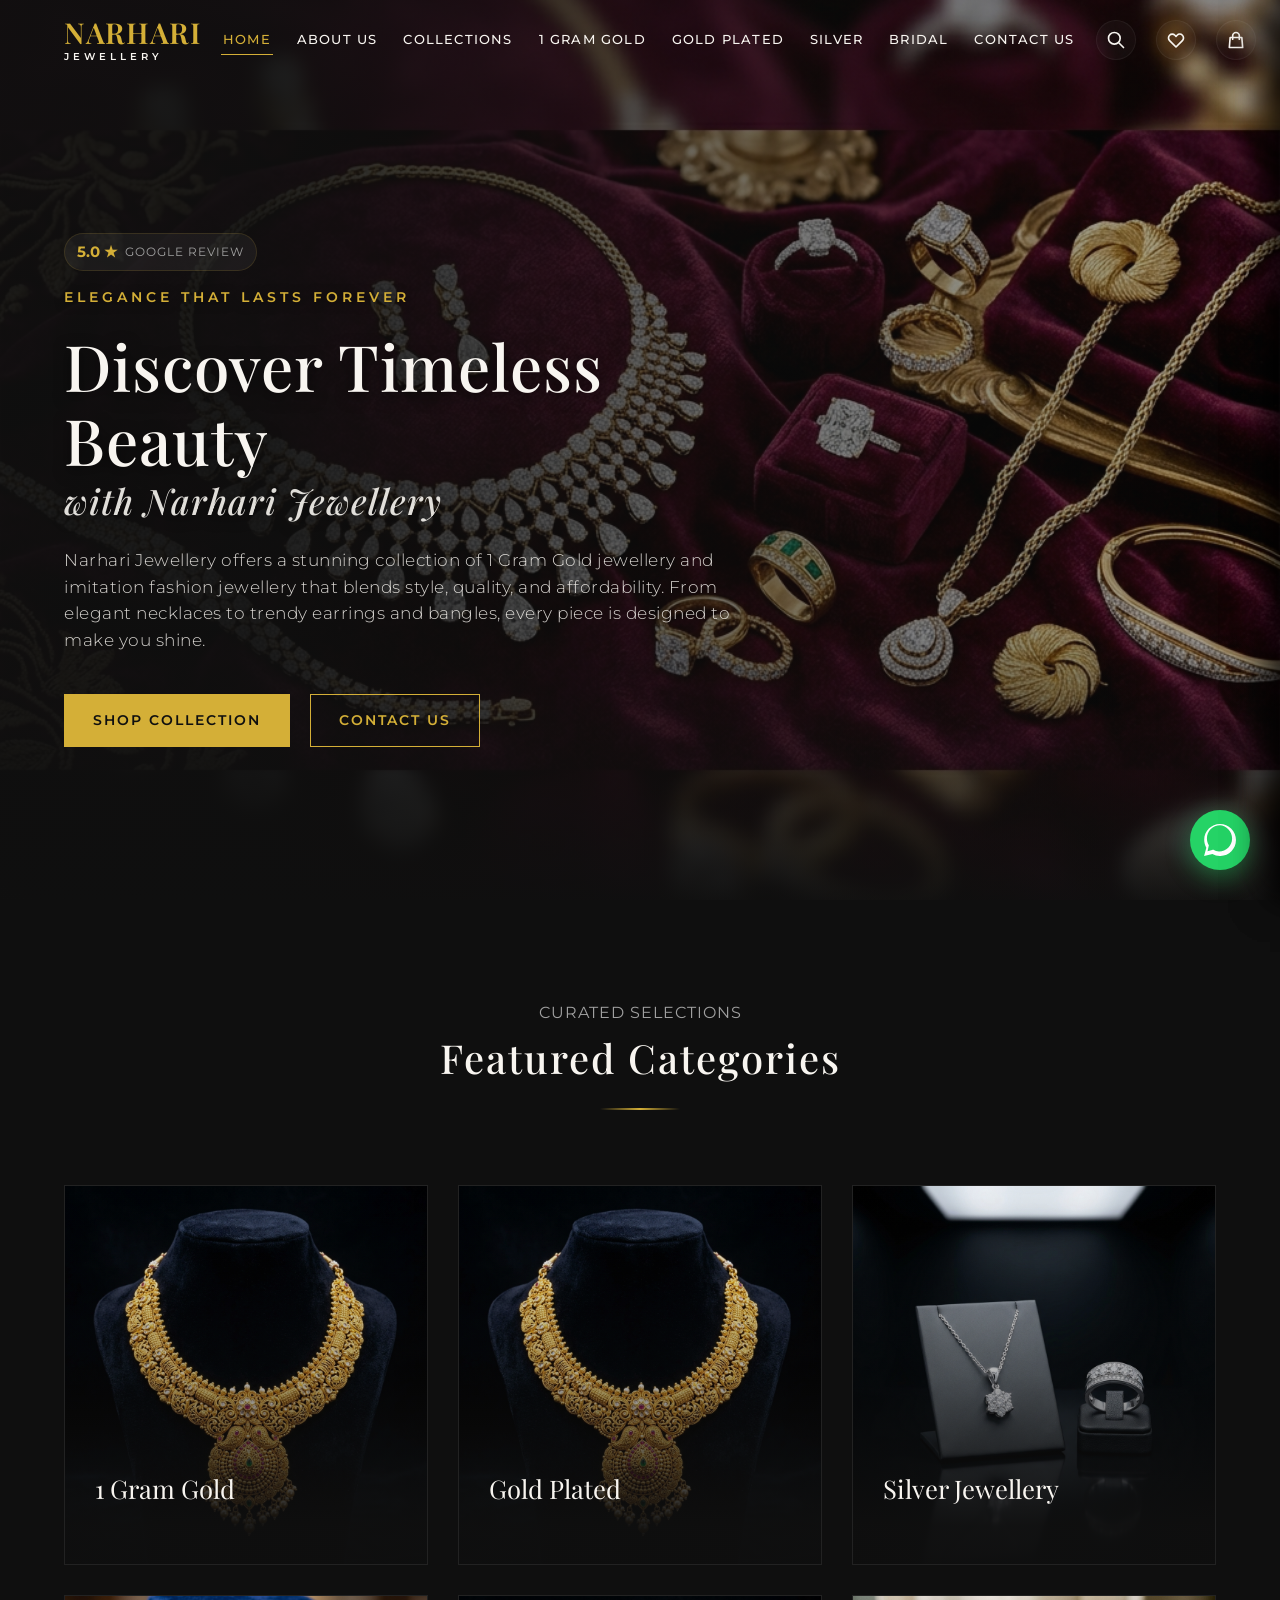
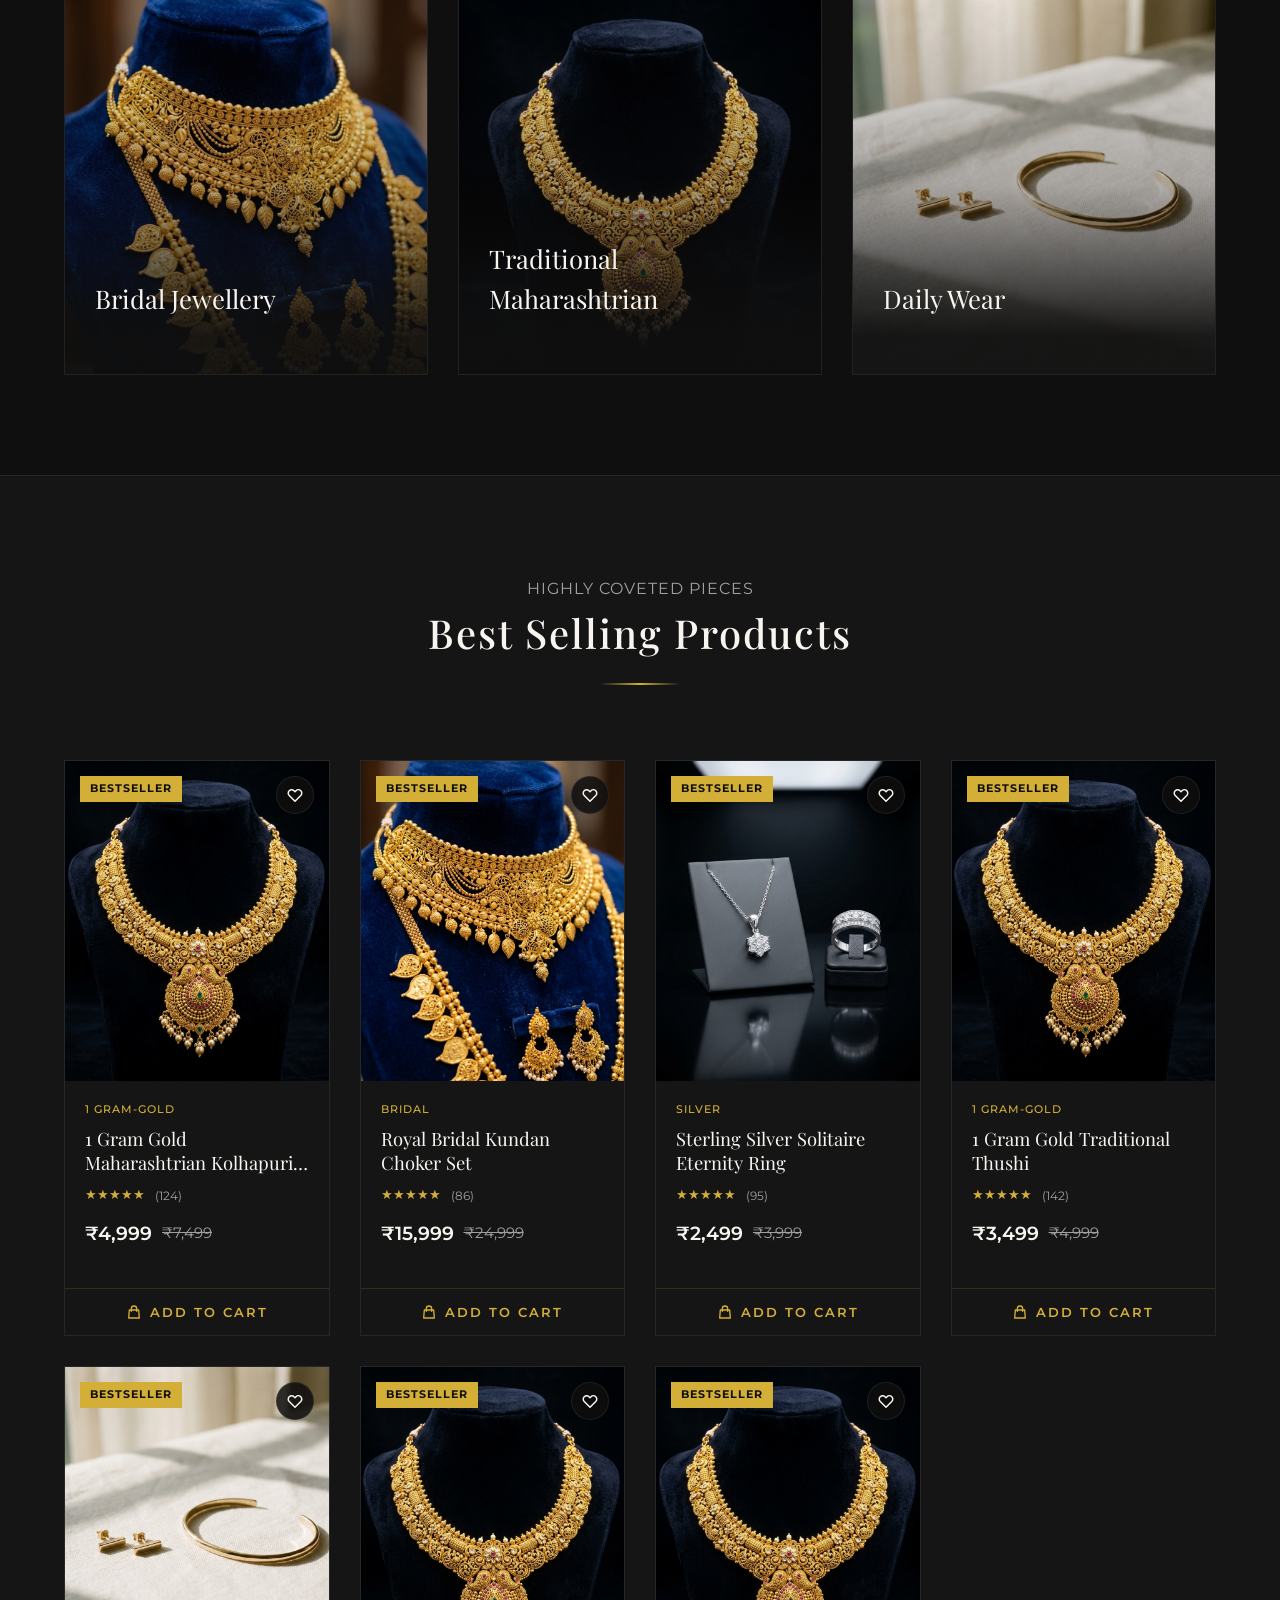
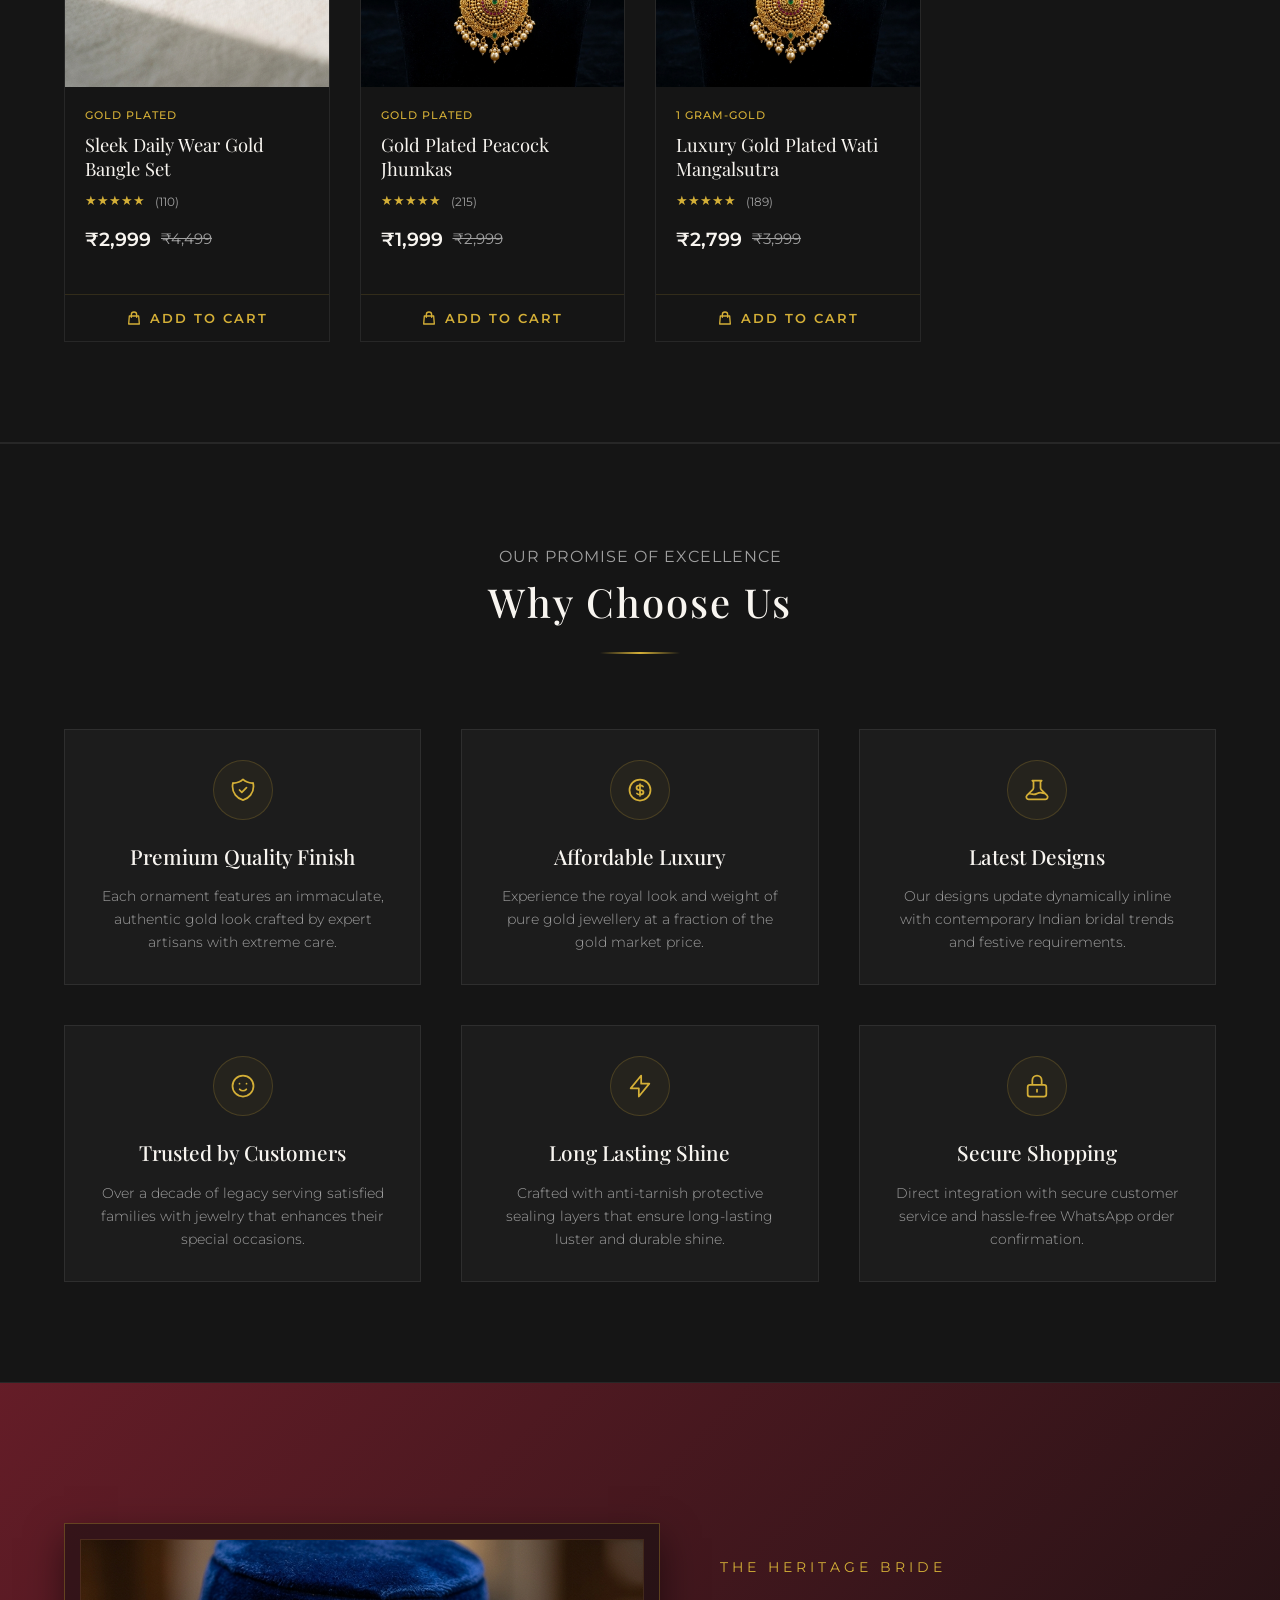
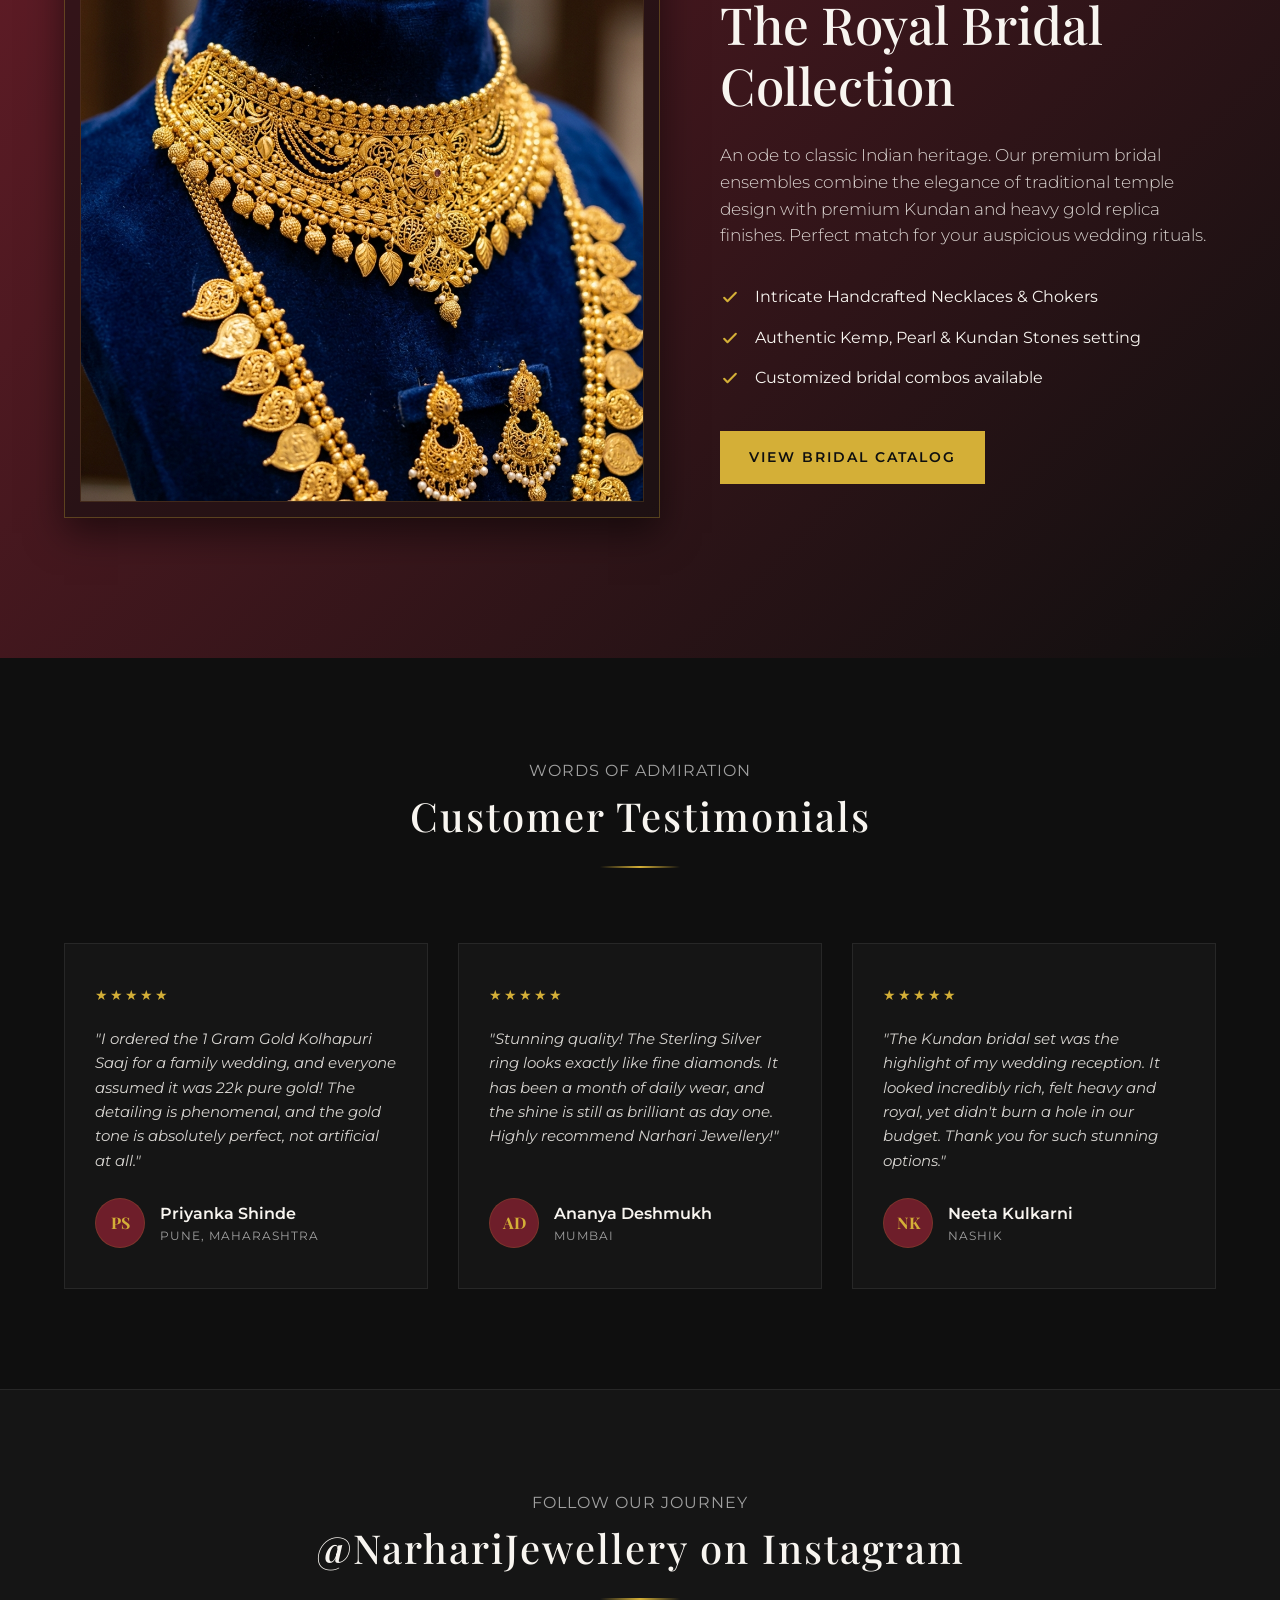
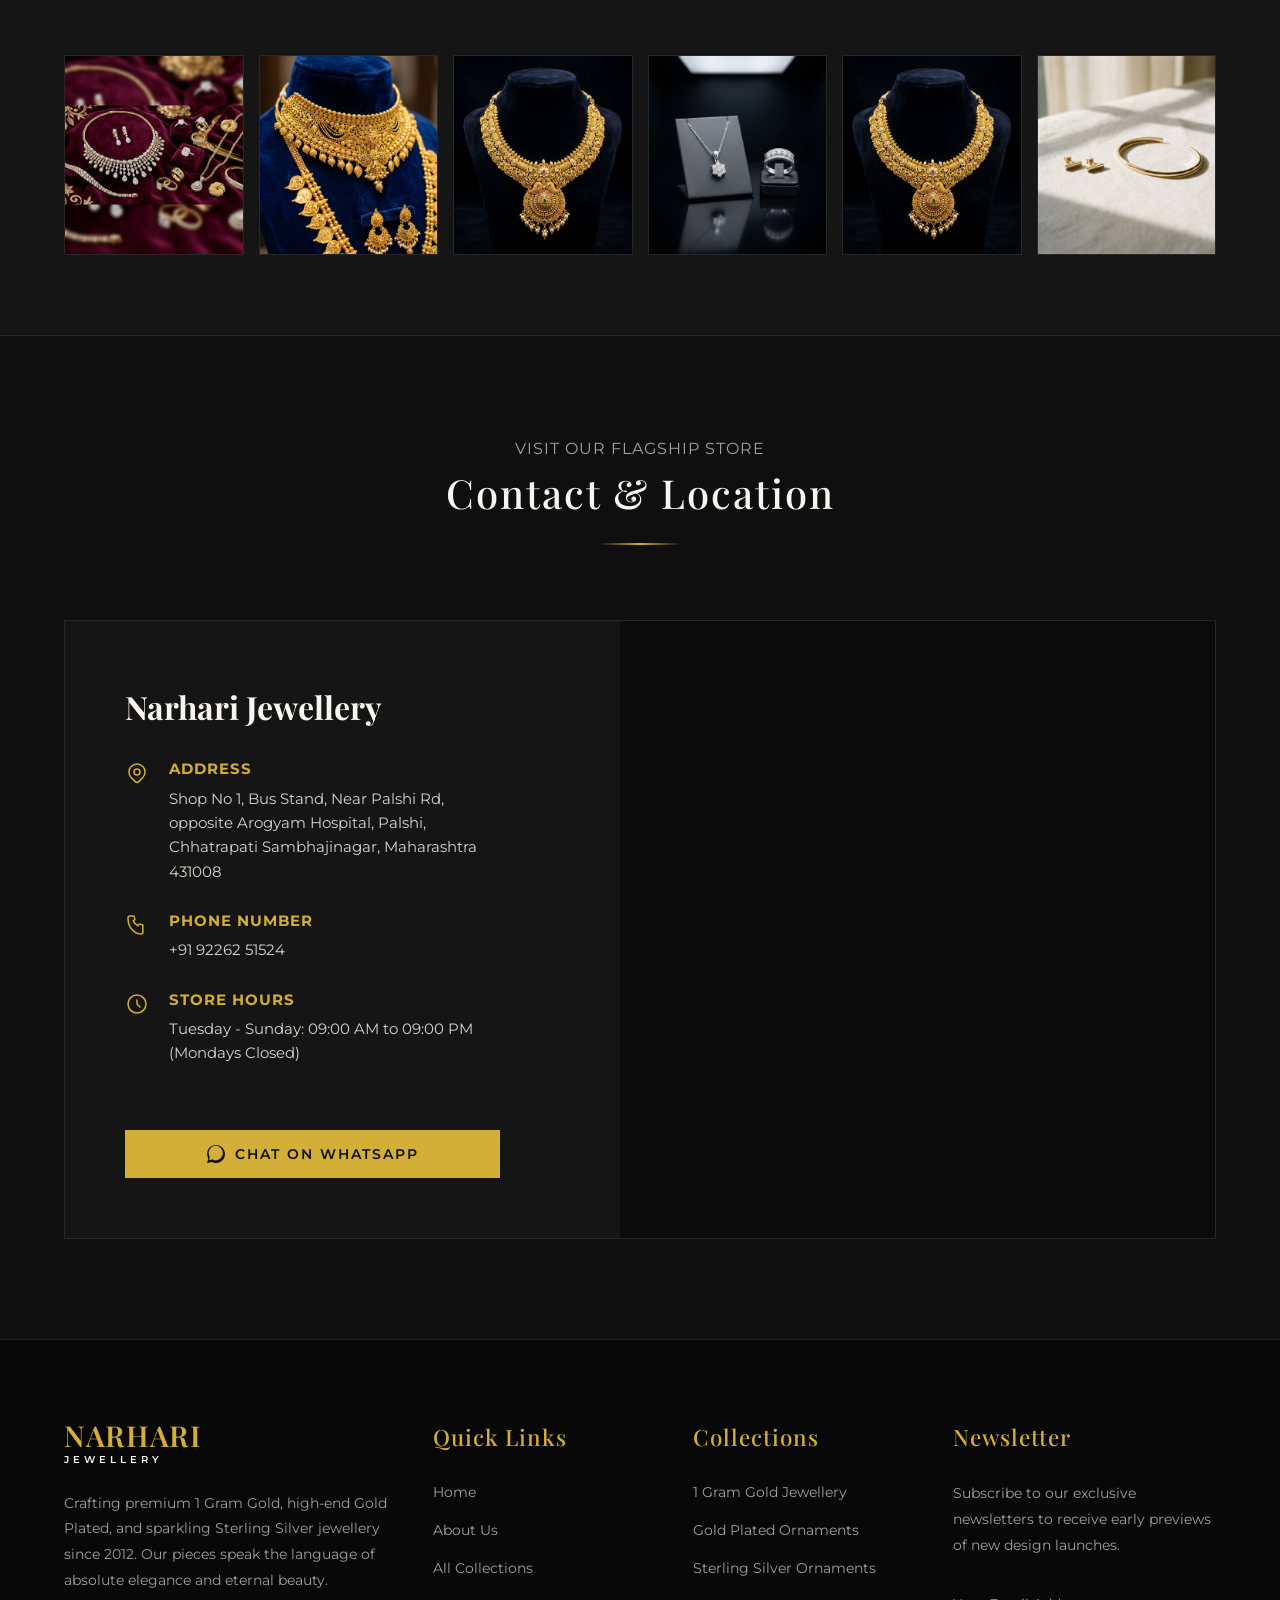
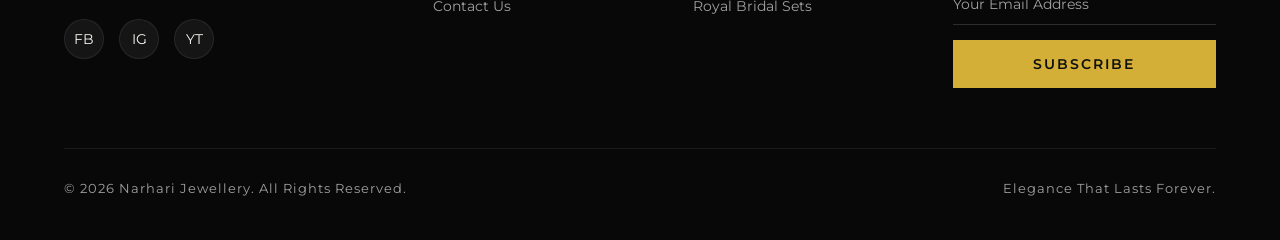
==== commit 920d93c6: "feat: responsive layout, business details, nav alignment - Added mobile navigation drawer with hambu" ====
--- a/index.html
+++ b/index.html
@@ -55,11 +55,12 @@
         </button>
 
         <!-- Mobile Menu Toggle Button -->
-        <div class="menu-toggle" aria-label="Toggle Mobile Menu">
-          <span></span>
-          <span></span>
-          <span></span>
-        </div>
+        <!-- Mobile menu toggle retained -->
+      <div class="menu-toggle" aria-label="Toggle Mobile Menu">
+        <span></span>
+        <span></span>
+        <span></span>
+      </div>
       </div>
     </div>
   </header>
@@ -73,13 +74,17 @@
 
     <div class="hero-content">
       <div class="hero-content-inner">
+        <div class="hero-rating-badge" style="display: inline-flex; align-items: center; gap: 8px; margin-bottom: 15px; background: rgba(255, 255, 255, 0.05); padding: 6px 12px; border-radius: 20px; border: var(--border-gold-light);">
+          <span style="color: var(--gold); font-size: 0.95rem; font-weight: 700;">5.0 ★</span>
+          <span style="color: var(--text-muted); font-size: 0.75rem; letter-spacing: 1px; text-transform: uppercase;">Google Review</span>
+        </div>
         <span class="hero-tagline">Elegance That Lasts Forever</span>
         <h1 class="hero-title">
           Discover Timeless Beauty
           <span>with Narhari Jewellery</span>
         </h1>
         <p class="hero-desc">
-          Step into a world of ultimate craftsmanship. Browse our exquisite premium collections of 1 Gram Gold, high-end Gold Plated, and sparkling Sterling Silver jewellery meticulously styled for the modern Indian woman.
+          Narhari Jewellery offers a stunning collection of 1 Gram Gold jewellery and imitation fashion jewellery that blends style, quality, and affordability. From elegant necklaces to trendy earrings and bangles, every piece is designed to make you shine.
         </p>
         <div class="hero-actions-btns">
           <a href="collections.html" class="btn-gold">Shop Collection</a>
@@ -404,7 +409,7 @@
               </svg>
               <div>
                 <h4>Address</h4>
-                <p>102, Gold Palace Mansion, Laxmi Road, Narayan Peth, Pune, Maharashtra - 411030</p>
+                <p>Shop No 1, Bus Stand, Near Palshi Rd, opposite Arogyam Hospital, Palshi, Chhatrapati Sambhajinagar, Maharashtra 431008</p>
               </div>
             </li>
             <li>
@@ -413,7 +418,7 @@
               </svg>
               <div>
                 <h4>Phone Number</h4>
-                <p>+91 99999 99999</p>
+                <p>+91 92262 51524</p>
               </div>
             </li>
             <li>
@@ -422,7 +427,7 @@
               </svg>
               <div>
                 <h4>Store Hours</h4>
-                <p>Tuesday - Sunday: 11:00 AM to 08:30 PM (Mondays Closed)</p>
+                <p>Tuesday - Sunday: 09:00 AM to 09:00 PM (Mondays Closed)</p>
               </div>
             </li>
           </ul>
@@ -439,7 +444,7 @@
         <div class="contact-map-side">
           <!-- Styled maps frame mapping Pune Laxmi road -->
           <iframe 
-            src="https://www.google.com/maps/embed?pb=!1m18!1m12!1m3!1d3783.3811653896507!2d73.84783307590807!3d18.511676669446467!2m3!1f0!2f0!3f0!3m2!1i1024!2i768!4f13.1!3m3!1m2!1s0x3bc2c06ff3fd5555%3A0xc39f88c5ccff19df!2sLaxmi%20Rd%2C%20Pune%2C%20Maharashtra!5e0!3m2!1sen!2sin!4v1718800000000!5m2!1sen!2sin" 
+            src="https://maps.google.com/maps?q=Narhari%20Jewellery,%20Shop%20No%201,%20Bus%20Stand,%20Palshi%20Rd,%20Palshi,%20Chhatrapati%20Sambhajinagar,%20Maharashtra%20431008&t=&z=15&ie=UTF8&iwloc=&output=embed" 
             allowfullscreen="" 
             loading="lazy" 
             referrerpolicy="no-referrer-when-downgrade">
--- a/css/styles.css
+++ b/css/styles.css
@@ -275,6 +275,7 @@
   width: 90%;
   max-width: 1400px;
   margin: 0 auto;
+  gap: 20px;
 }
 
 .logo {
@@ -301,17 +302,21 @@
 nav.nav-menu {
   display: flex;
   align-items: center;
-  gap: 30px;
+  justify-content: center;
+  gap: 22px;
+  flex: 1;
 }
 
 nav.nav-menu a {
-  font-size: 0.85rem;
+  font-size: 0.82rem;
   font-weight: 500;
   text-transform: uppercase;
-  letter-spacing: 2px;
+  letter-spacing: 1.2px;
   color: var(--text-light);
   position: relative;
-  padding: 5px 0;
+  padding: 5px 2px;
+  white-space: nowrap;
+  transition: var(--transition-fast);
 }
 
 nav.nav-menu a::after {
@@ -386,7 +391,7 @@
   flex-direction: column;
   gap: 6px;
   cursor: pointer;
-  z-index: 1001;
+  z-index: 1005; /* higher than navigation drawer */
 }
 
 .menu-toggle span {
@@ -395,6 +400,47 @@
   height: 2px;
   background-color: var(--text-light);
   transition: var(--transition-smooth);
+}
+
+/* Mobile responsive menu */
+@media (max-width: 992px) {
+  .menu-toggle {
+    display: flex;
+  }
+
+  nav.nav-menu {
+    position: fixed;
+    top: 0;
+    right: -100%; /* Initially hidden offscreen */
+    width: 280px;
+    height: 100vh;
+    background-color: var(--dark-accent);
+    padding: 100px 30px;
+    box-shadow: var(--shadow-dark);
+    z-index: 1000;
+    flex-direction: column;
+    align-items: flex-start;
+    justify-content: flex-start;
+    gap: 25px;
+    transition: var(--transition-smooth);
+    display: flex; /* force display flex but offscreen */
+  }
+
+  nav.nav-menu.active {
+    right: 0; /* slide in */
+  }
+
+  .menu-toggle.active span:nth-child(1) {
+    transform: rotate(45deg) translate(6px, 6px);
+  }
+
+  .menu-toggle.active span:nth-child(2) {
+    opacity: 0;
+  }
+
+  .menu-toggle.active span:nth-child(3) {
+    transform: rotate(-45deg) translate(5px, -5px);
+  }
 }
 
 /* --- Hero Banner Section --- */
@@ -498,6 +544,13 @@
 }
 
 @media (max-width: 768px) {
+  .hero-section {
+    height: auto;
+    min-height: 100vh;
+    padding: 120px 0 80px;
+    display: flex;
+    align-items: center;
+  }
   .hero-title {
     font-size: 2.8rem;
   }
@@ -1614,6 +1667,25 @@
   background: rgba(212, 175, 55, 0.1);
 }
 
+@media (max-width: 768px) {
+  .search-overlay {
+    align-items: flex-start;
+    padding-top: 100px;
+    overflow-y: auto;
+  }
+  .search-close-btn {
+    top: -65px;
+    right: 10px;
+    width: 40px;
+    height: 40px;
+    font-size: 1.5rem;
+  }
+  .search-input-wrapper input {
+    font-size: 1.6rem;
+    padding: 10px 0;
+  }
+}
+
 .search-input-wrapper {
   position: relative;
   border-bottom: 2px solid rgba(212, 175, 55, 0.3);
@@ -2069,6 +2141,64 @@
   color: var(--text-muted);
 }
 
+.catalog-actions {
+  display: flex;
+  align-items: center;
+  gap: 15px;
+}
+
+.mobile-filter-btn {
+  display: none;
+  align-items: center;
+  gap: 8px;
+  background-color: var(--dark);
+  color: var(--text-light);
+  border: 1px solid rgba(255, 255, 255, 0.15);
+  padding: 8px 16px;
+  font-size: 0.85rem;
+  font-weight: 500;
+  text-transform: uppercase;
+  letter-spacing: 1px;
+  cursor: pointer;
+  transition: var(--transition-fast);
+}
+
+.mobile-filter-btn svg {
+  stroke: currentColor;
+}
+
+.mobile-filter-btn:hover {
+  border-color: var(--gold);
+  color: var(--gold);
+}
+
+.filters-sidebar-header {
+  display: none;
+  justify-content: space-between;
+  align-items: center;
+  margin-bottom: 25px;
+  padding-bottom: 15px;
+  border-bottom: var(--border-dark);
+}
+
+.filters-sidebar-header h4 {
+  font-family: var(--font-serif);
+  font-size: 1.3rem;
+  color: var(--gold);
+}
+
+.filters-close-btn {
+  font-size: 1.8rem;
+  color: var(--text-light);
+  cursor: pointer;
+  transition: var(--transition-fast);
+  line-height: 1;
+}
+
+.filters-close-btn:hover {
+  color: var(--gold);
+}
+
 .sort-select-wrapper select {
   background-color: var(--dark);
   color: var(--text-light);
@@ -2083,6 +2213,70 @@
 
 .sort-select-wrapper select:hover {
   border-color: var(--gold);
+}
+
+@media (max-width: 992px) {
+  .mobile-filter-btn {
+    display: inline-flex;
+  }
+
+  .catalog-head {
+    flex-direction: column;
+    align-items: stretch;
+    gap: 15px;
+    padding: 20px;
+  }
+
+  .catalog-head p.results-info {
+    text-align: center;
+  }
+
+  .catalog-actions {
+    justify-content: space-between;
+    width: 100%;
+  }
+
+  .catalog-actions .sort-select-wrapper,
+  .catalog-actions .mobile-filter-btn {
+    flex: 1;
+  }
+
+  .catalog-actions .sort-select-wrapper select,
+  .catalog-actions .mobile-filter-btn {
+    width: 100%;
+    justify-content: center;
+    text-align: center;
+  }
+
+  .filters-sidebar-header {
+    display: flex;
+  }
+
+  aside.filters-sidebar {
+    position: fixed;
+    top: 0;
+    left: -100%; /* off-screen initially */
+    width: 320px;
+    height: 100vh;
+    background-color: var(--dark-accent);
+    z-index: 2100; /* higher than header navigation */
+    padding: 40px 30px;
+    overflow-y: auto;
+    box-shadow: 10px 0 35px rgba(0, 0, 0, 0.6);
+    border-right: var(--border-gold-light);
+    transition: var(--transition-smooth);
+  }
+
+  aside.filters-sidebar.active {
+    left: 0; /* slide-in */
+  }
+}
+
+@media (max-width: 576px) {
+  aside.filters-sidebar {
+    width: 100%;
+    border-right: none;
+  }
 }
 
 /* Contact Page Grid */
